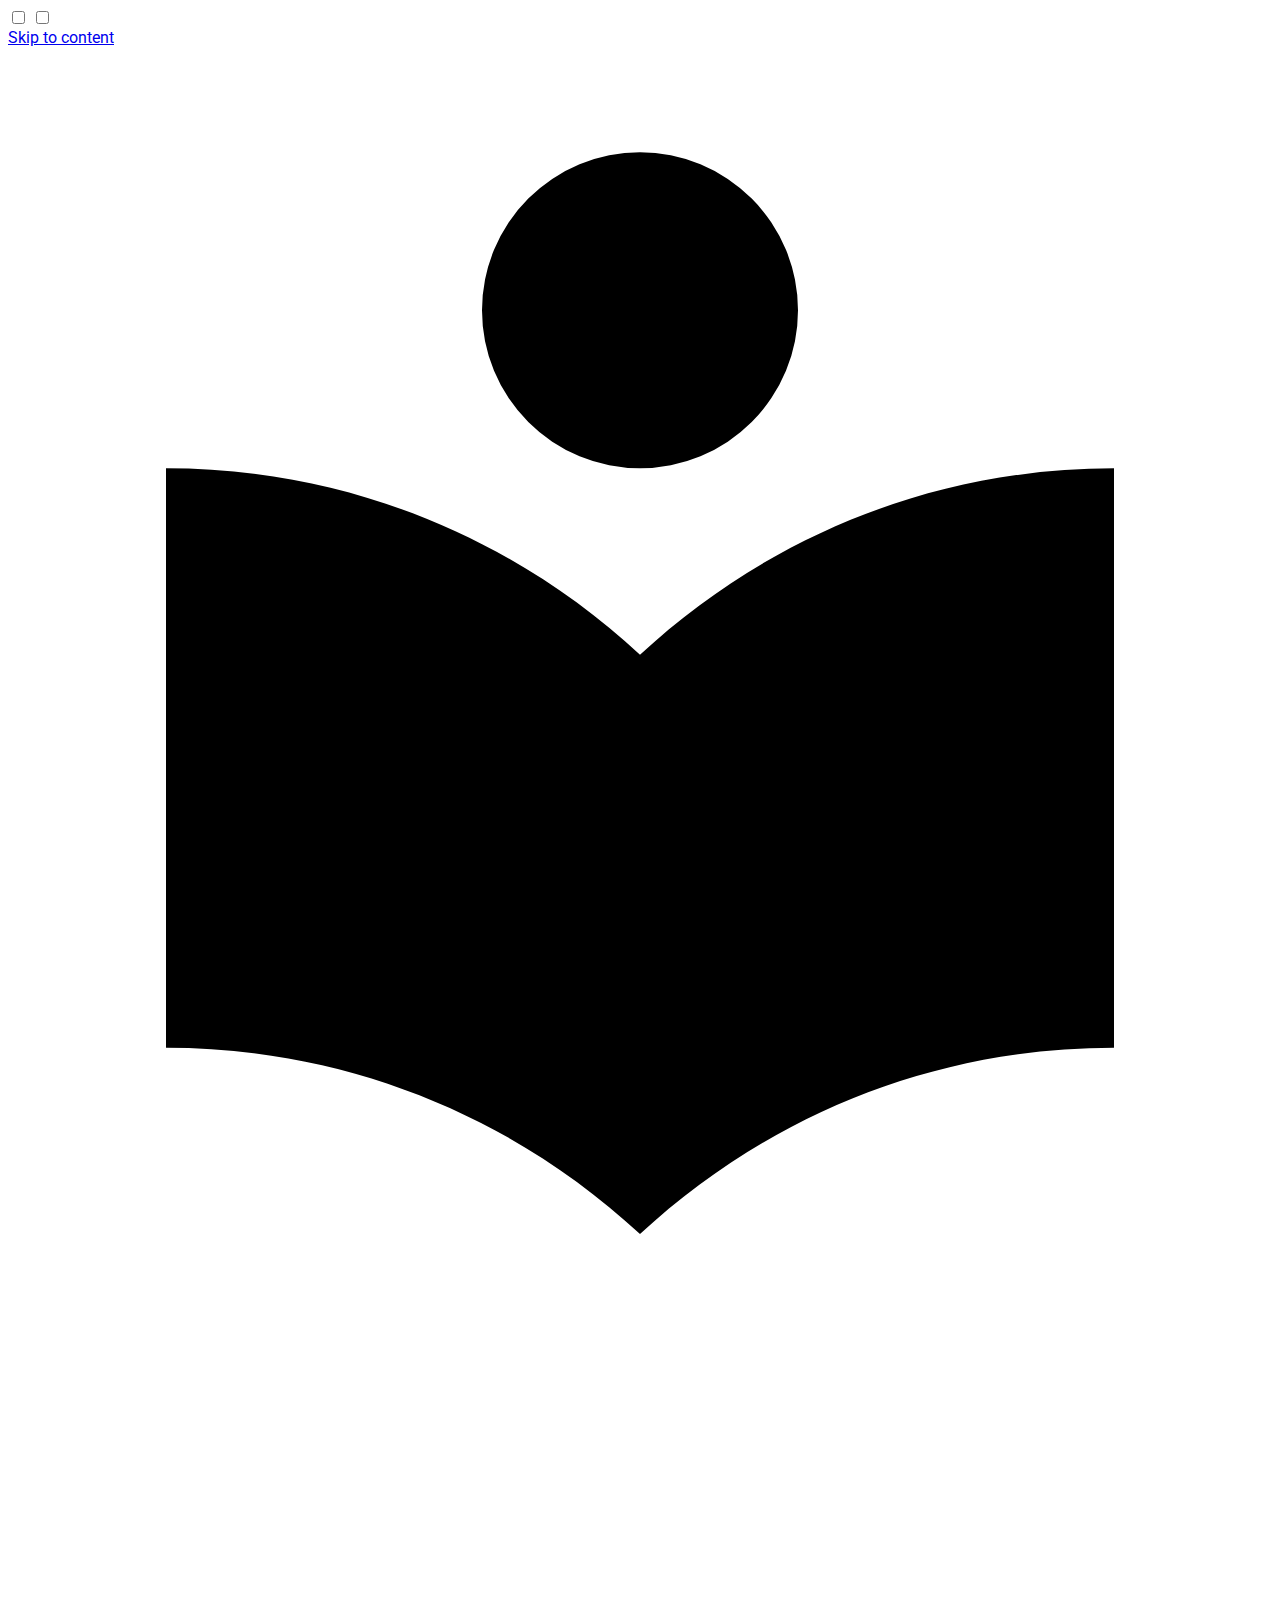
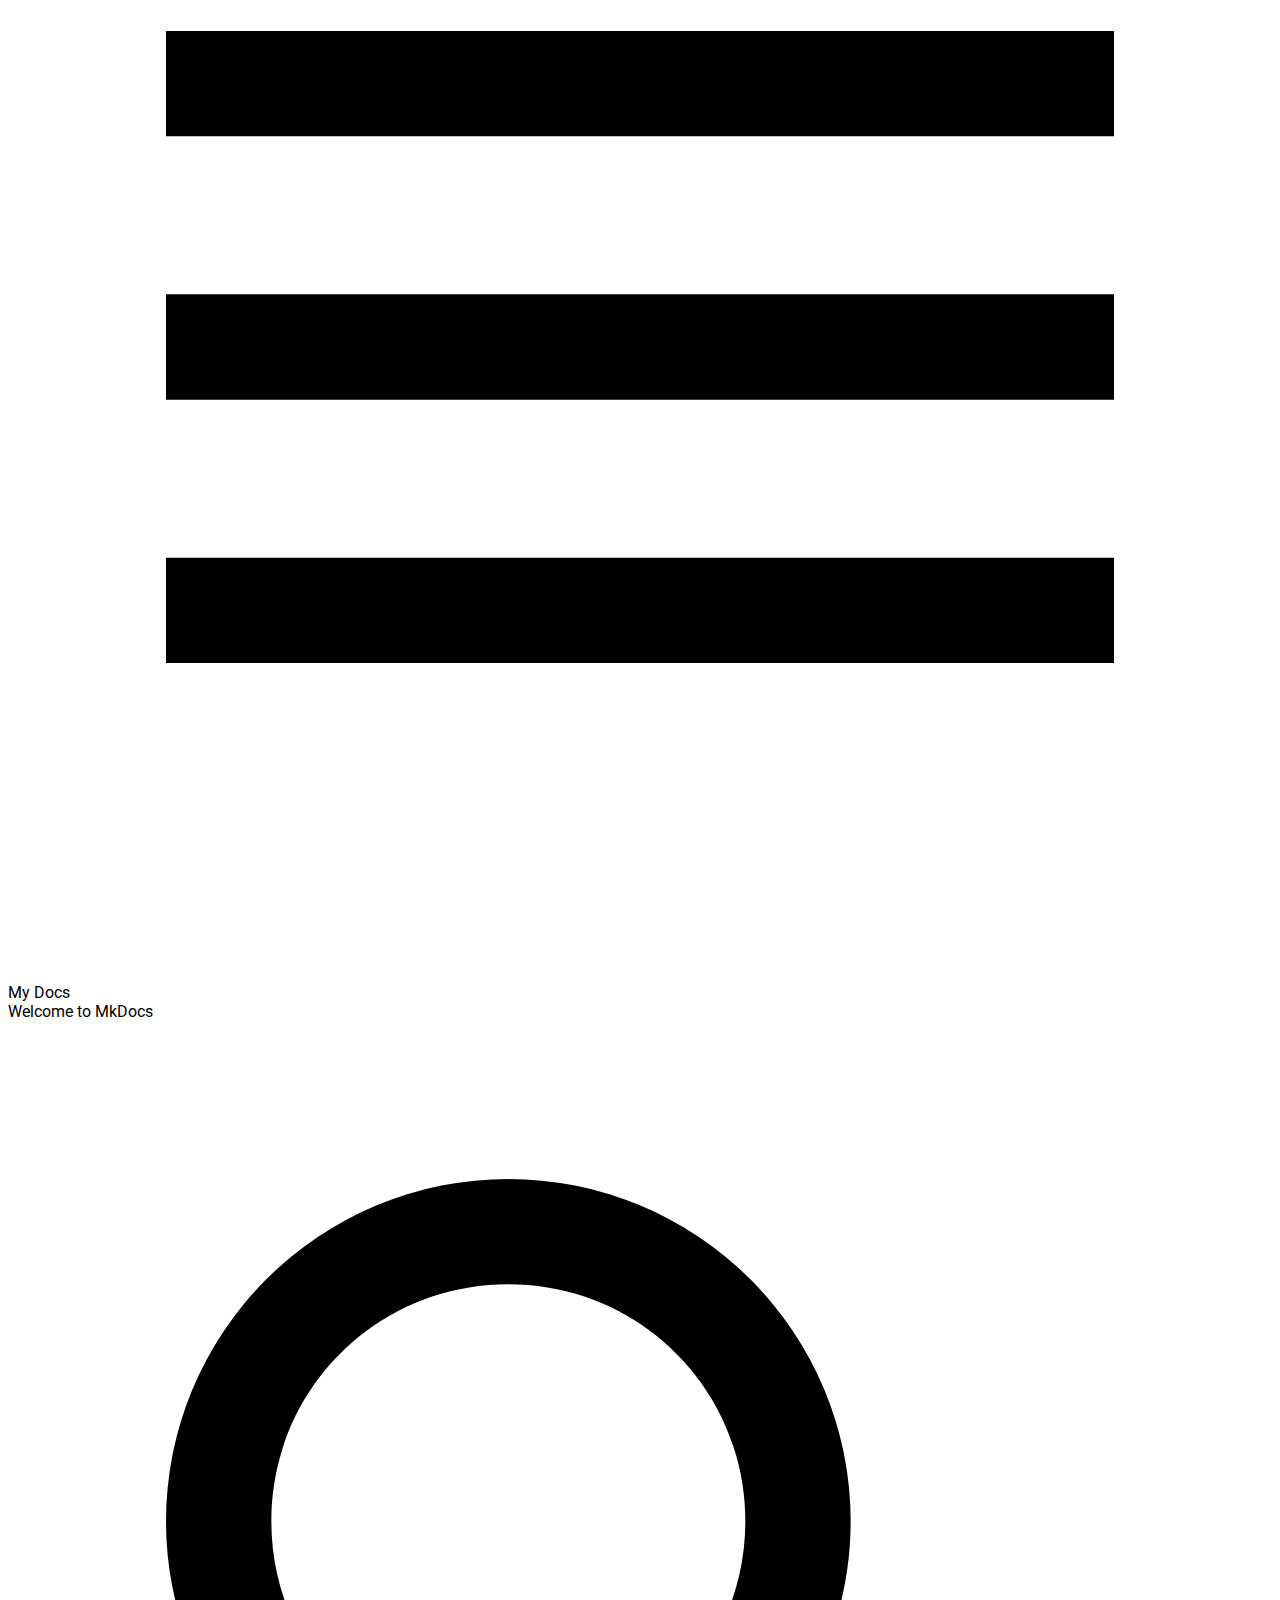
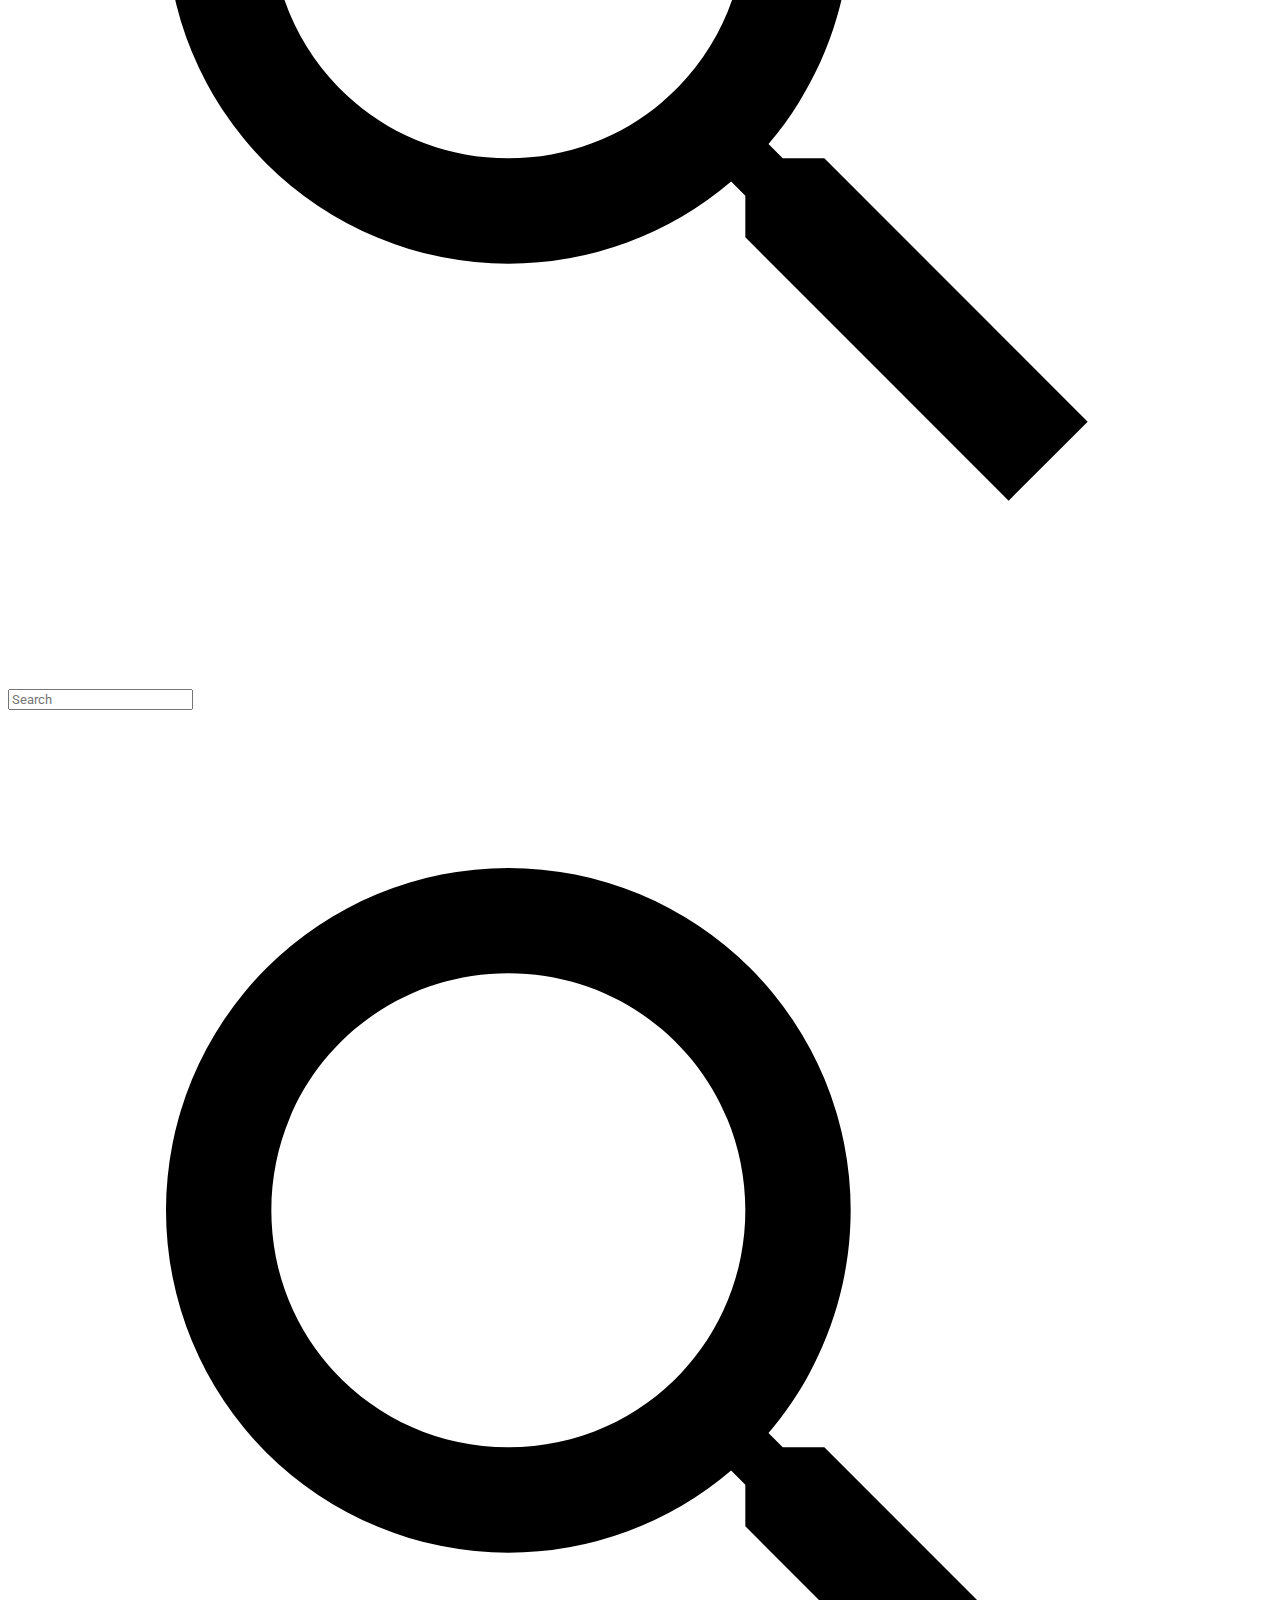
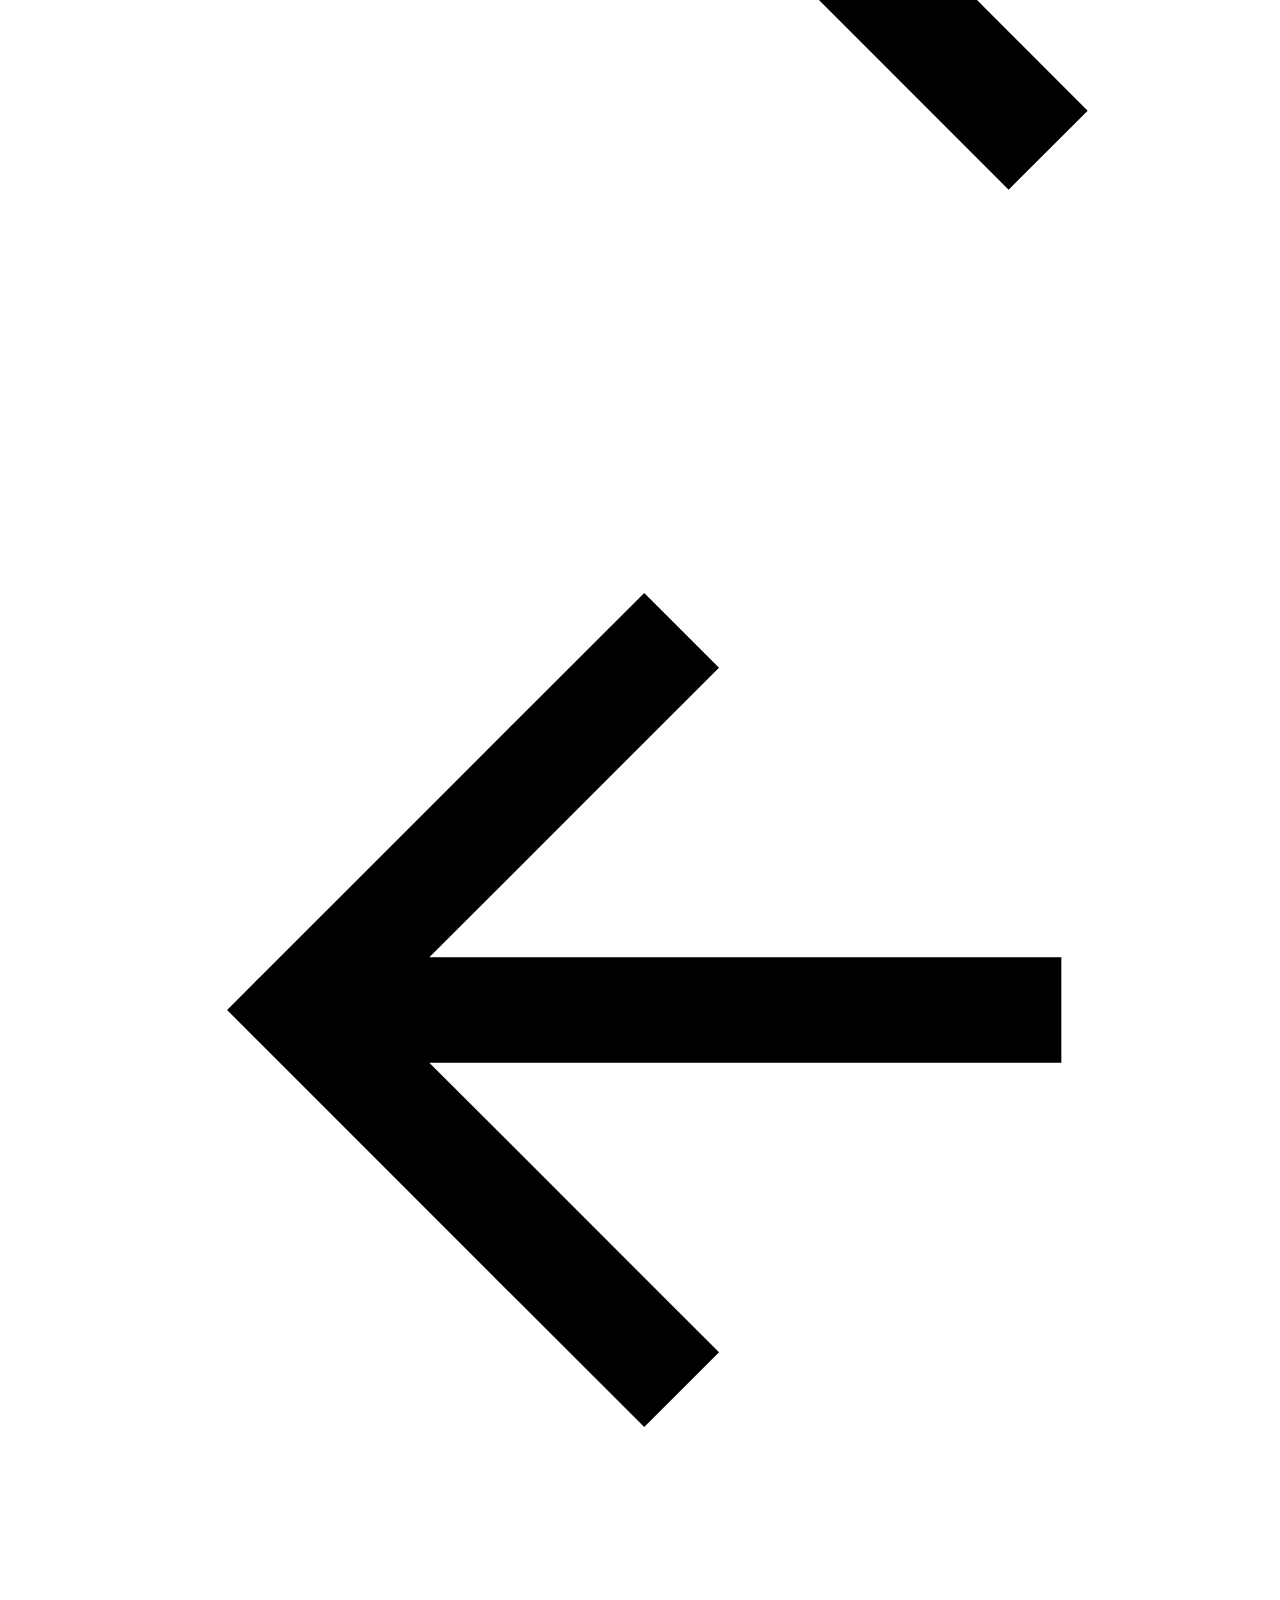
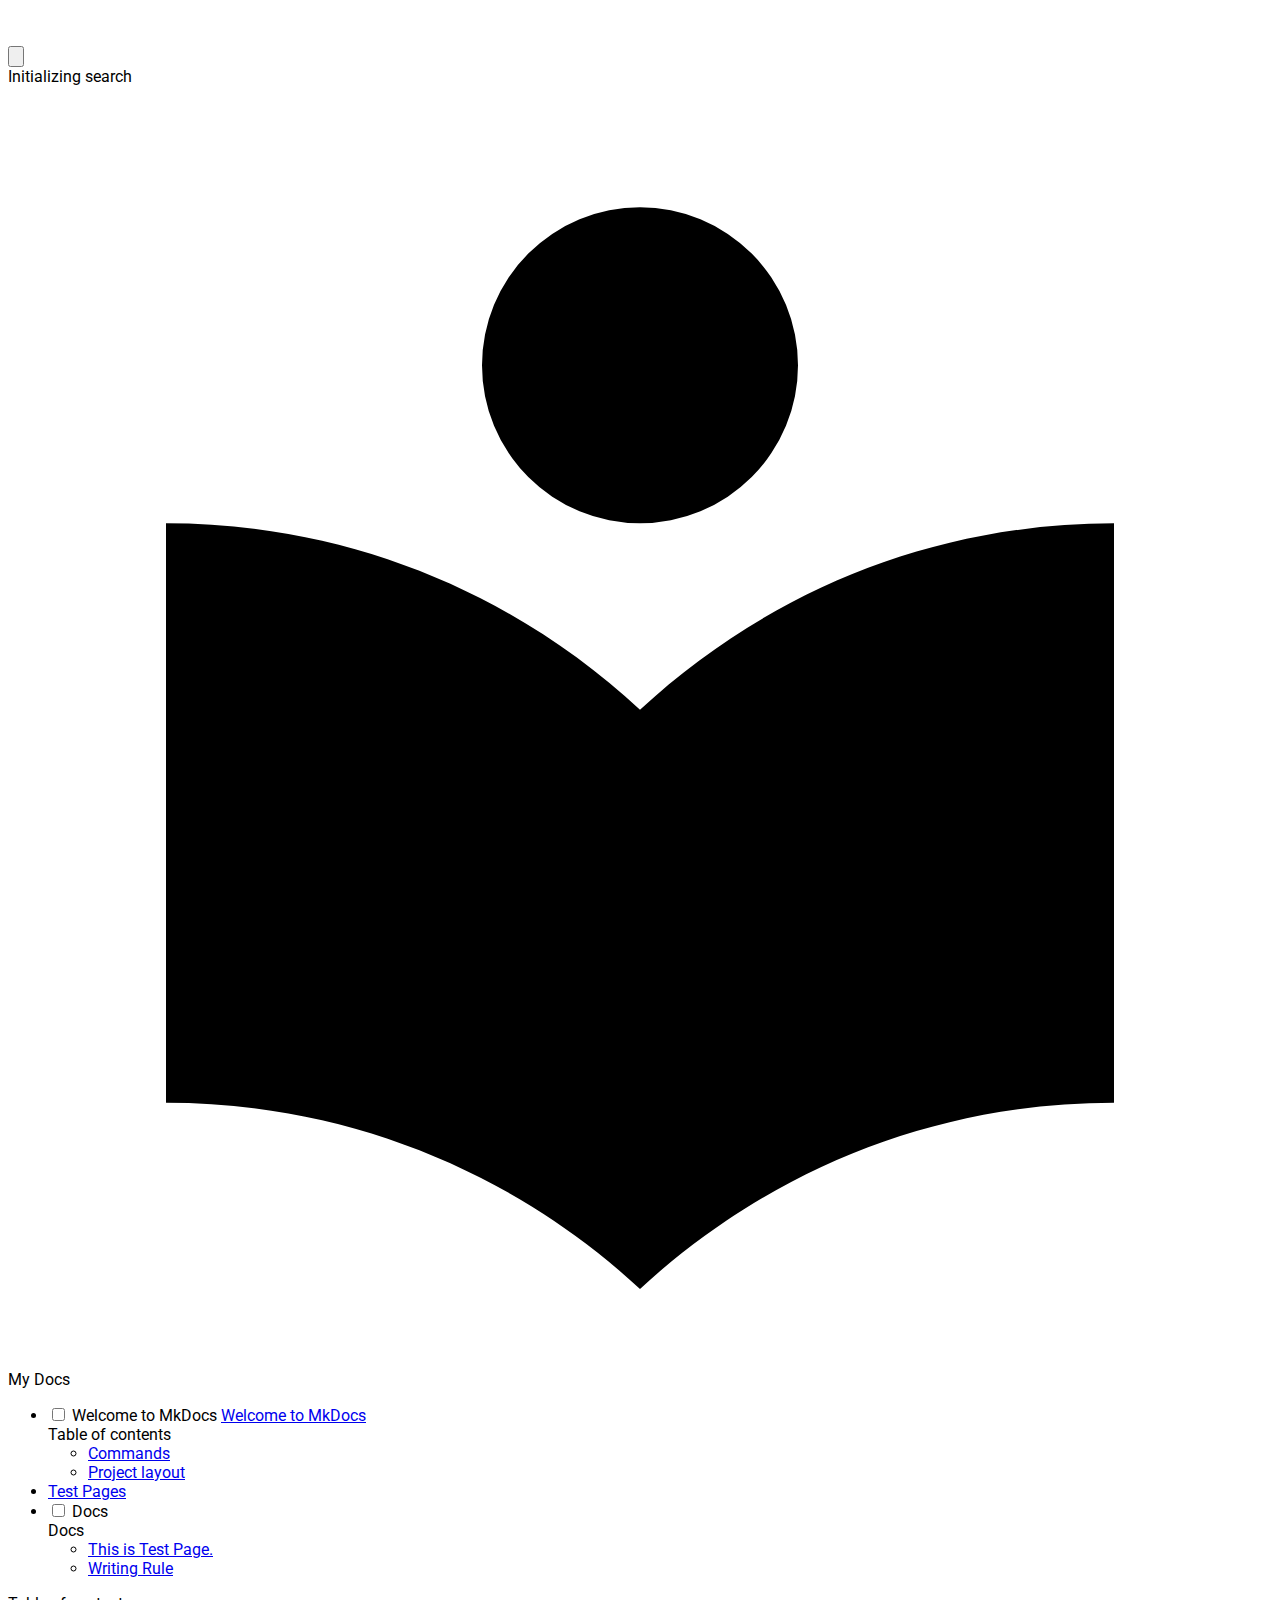
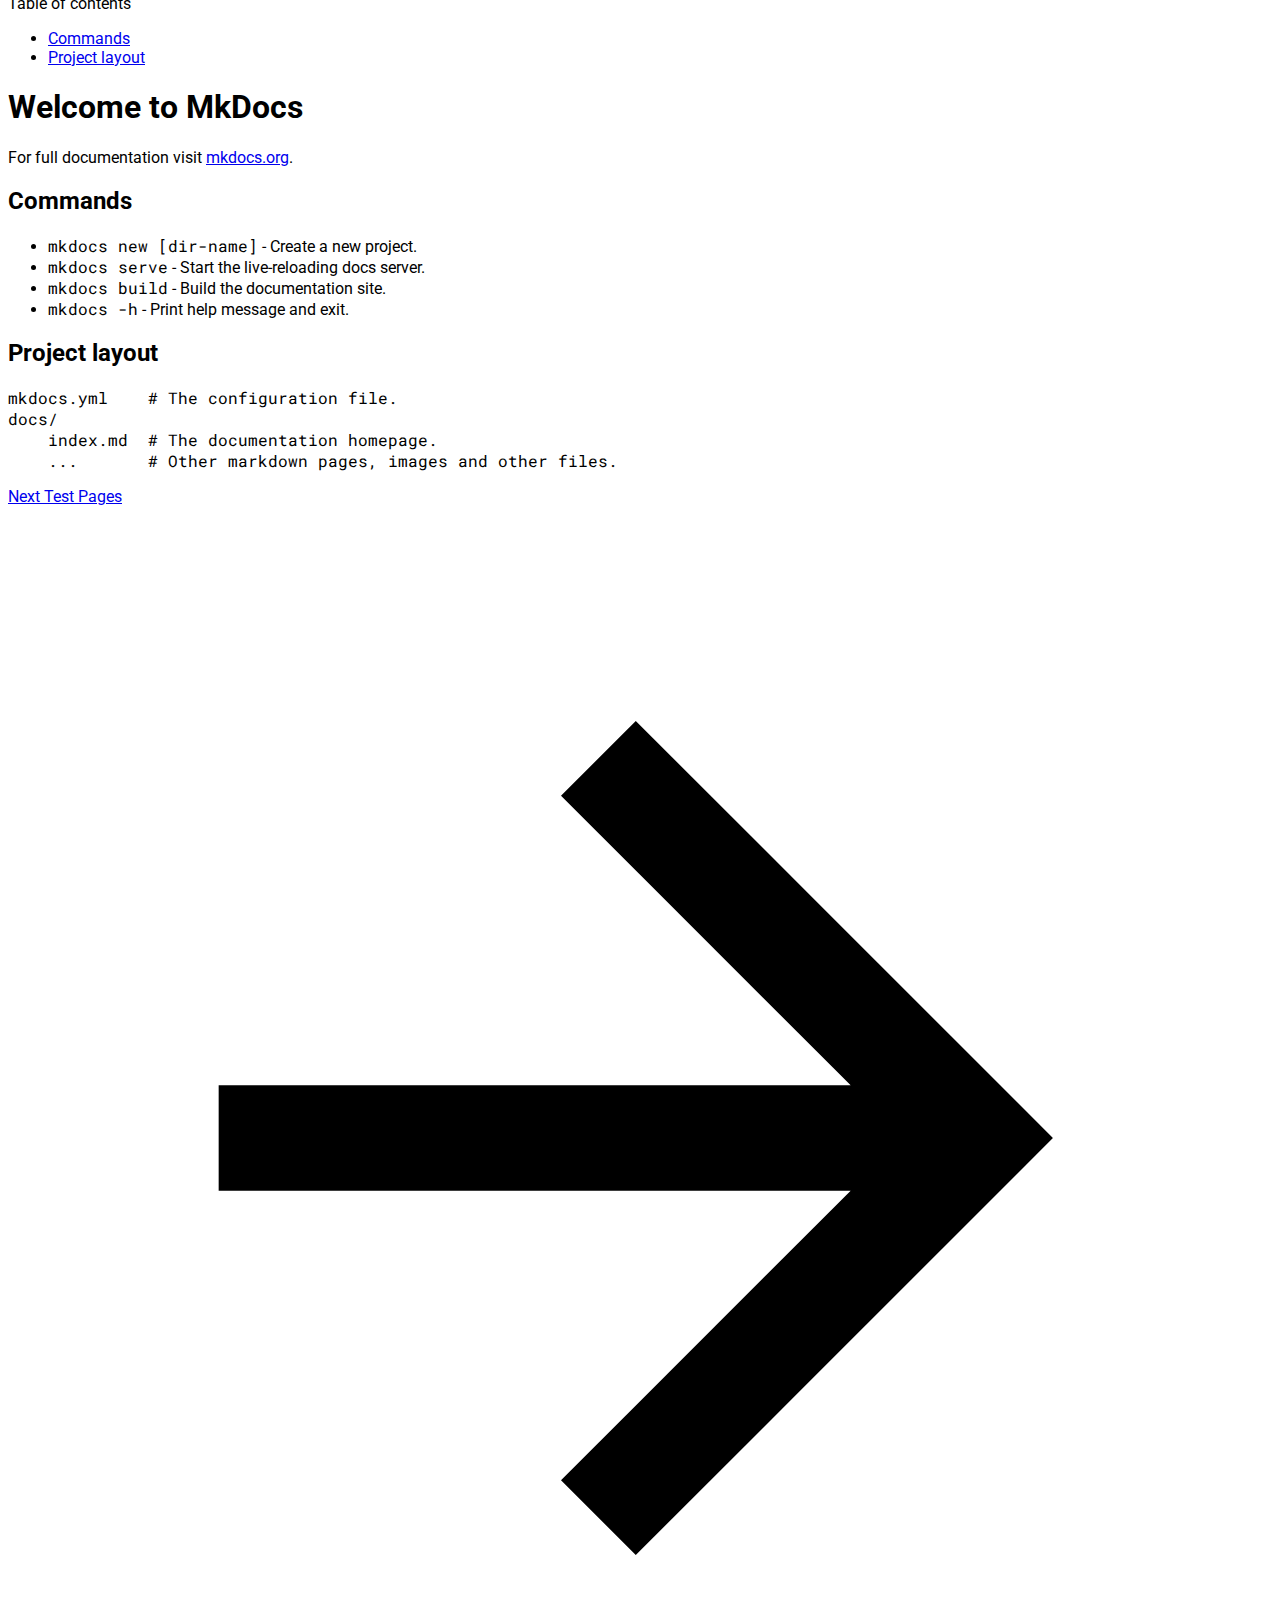
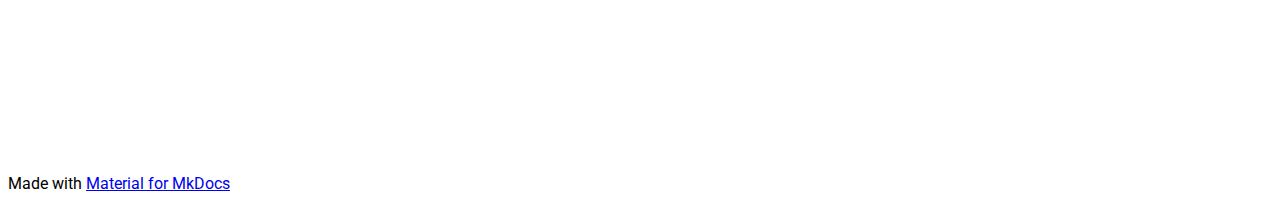
==== index.html @ 5a7788b1 "deploy: shira-tama/mkdocs@b9e1415f2572c4a6fd6c7b4bef2a97f790f888d9" ====
<!doctype html>
<html lang="en" class="no-js">
  <head>
    
      <meta charset="utf-8">
      <meta name="viewport" content="width=device-width,initial-scale=1">
      
      
      
      
      <link rel="shortcut icon" href="assets/images/favicon.png">
      <meta name="generator" content="mkdocs-1.1.2, mkdocs-material-6.2.6">
    
    
      
        <title>My Docs</title>
      
    
    
      <link rel="stylesheet" href="assets/stylesheets/main.cb6bc1d0.min.css">
      
        
        <link rel="stylesheet" href="assets/stylesheets/palette.39b8e14a.min.css">
        
      
    
    
    
      
        
        <link rel="preconnect" href="https://fonts.gstatic.com" crossorigin>
        <link rel="stylesheet" href="https://fonts.googleapis.com/css?family=Roboto:300,400,400i,700%7CRoboto+Mono&display=fallback">
        <style>body,input{font-family:"Roboto",-apple-system,BlinkMacSystemFont,Helvetica,Arial,sans-serif}code,kbd,pre{font-family:"Roboto Mono",SFMono-Regular,Consolas,Menlo,monospace}</style>
      
    
    
    
    
      
    
    
  </head>
  
  
    
    
    
    
    
    <body dir="ltr" data-md-color-scheme="" data-md-color-primary="none" data-md-color-accent="none">
      
  
    
    <input class="md-toggle" data-md-toggle="drawer" type="checkbox" id="__drawer" autocomplete="off">
    <input class="md-toggle" data-md-toggle="search" type="checkbox" id="__search" autocomplete="off">
    <label class="md-overlay" for="__drawer"></label>
    <div data-md-component="skip">
      
        
        <a href="#welcome-to-mkdocs" class="md-skip">
          Skip to content
        </a>
      
    </div>
    <div data-md-component="announce">
      
    </div>
    
      

<header class="md-header" data-md-component="header">
  <nav class="md-header-nav md-grid" aria-label="Header">
    <a href="." title="My Docs" class="md-header-nav__button md-logo" aria-label="My Docs">
      
  
  <svg xmlns="http://www.w3.org/2000/svg" viewBox="0 0 24 24"><path d="M12 8a3 3 0 003-3 3 3 0 00-3-3 3 3 0 00-3 3 3 3 0 003 3m0 3.54C9.64 9.35 6.5 8 3 8v11c3.5 0 6.64 1.35 9 3.54 2.36-2.19 5.5-3.54 9-3.54V8c-3.5 0-6.64 1.35-9 3.54z"/></svg>

    </a>
    <label class="md-header-nav__button md-icon" for="__drawer">
      <svg xmlns="http://www.w3.org/2000/svg" viewBox="0 0 24 24"><path d="M3 6h18v2H3V6m0 5h18v2H3v-2m0 5h18v2H3v-2z"/></svg>
    </label>
    <div class="md-header-nav__title" data-md-component="header-title">
      <div class="md-header-nav__ellipsis">
        <div class="md-header-nav__topic">
          <span class="md-ellipsis">
            My Docs
          </span>
        </div>
        <div class="md-header-nav__topic">
          <span class="md-ellipsis">
            
              Welcome to MkDocs
            
          </span>
        </div>
      </div>
    </div>
    
      <label class="md-header-nav__button md-icon" for="__search">
        <svg xmlns="http://www.w3.org/2000/svg" viewBox="0 0 24 24"><path d="M9.5 3A6.5 6.5 0 0116 9.5c0 1.61-.59 3.09-1.56 4.23l.27.27h.79l5 5-1.5 1.5-5-5v-.79l-.27-.27A6.516 6.516 0 019.5 16 6.5 6.5 0 013 9.5 6.5 6.5 0 019.5 3m0 2C7 5 5 7 5 9.5S7 14 9.5 14 14 12 14 9.5 12 5 9.5 5z"/></svg>
      </label>
      
<div class="md-search" data-md-component="search" role="dialog">
  <label class="md-search__overlay" for="__search"></label>
  <div class="md-search__inner" role="search">
    <form class="md-search__form" name="search">
      <input type="text" class="md-search__input" name="query" aria-label="Search" placeholder="Search" autocapitalize="off" autocorrect="off" autocomplete="off" spellcheck="false" data-md-component="search-query" data-md-state="active" required>
      <label class="md-search__icon md-icon" for="__search">
        <svg xmlns="http://www.w3.org/2000/svg" viewBox="0 0 24 24"><path d="M9.5 3A6.5 6.5 0 0116 9.5c0 1.61-.59 3.09-1.56 4.23l.27.27h.79l5 5-1.5 1.5-5-5v-.79l-.27-.27A6.516 6.516 0 019.5 16 6.5 6.5 0 013 9.5 6.5 6.5 0 019.5 3m0 2C7 5 5 7 5 9.5S7 14 9.5 14 14 12 14 9.5 12 5 9.5 5z"/></svg>
        <svg xmlns="http://www.w3.org/2000/svg" viewBox="0 0 24 24"><path d="M20 11v2H8l5.5 5.5-1.42 1.42L4.16 12l7.92-7.92L13.5 5.5 8 11h12z"/></svg>
      </label>
      <button type="reset" class="md-search__icon md-icon" aria-label="Clear" data-md-component="search-reset" tabindex="-1">
        <svg xmlns="http://www.w3.org/2000/svg" viewBox="0 0 24 24"><path d="M19 6.41L17.59 5 12 10.59 6.41 5 5 6.41 10.59 12 5 17.59 6.41 19 12 13.41 17.59 19 19 17.59 13.41 12 19 6.41z"/></svg>
      </button>
    </form>
    <div class="md-search__output">
      <div class="md-search__scrollwrap" data-md-scrollfix>
        <div class="md-search-result" data-md-component="search-result">
          <div class="md-search-result__meta">
            Initializing search
          </div>
          <ol class="md-search-result__list"></ol>
        </div>
      </div>
    </div>
  </div>
</div>
    
    
  </nav>
</header>
    
    <div class="md-container" data-md-component="container">
      
      
        
      
      <main class="md-main" data-md-component="main">
        <div class="md-main__inner md-grid">
          
            
              
              <div class="md-sidebar md-sidebar--primary" data-md-component="navigation" >
                <div class="md-sidebar__scrollwrap">
                  <div class="md-sidebar__inner">
                    




<nav class="md-nav md-nav--primary" aria-label="Navigation" data-md-level="0">
  <label class="md-nav__title" for="__drawer">
    <a href="." title="My Docs" class="md-nav__button md-logo" aria-label="My Docs">
      
  
  <svg xmlns="http://www.w3.org/2000/svg" viewBox="0 0 24 24"><path d="M12 8a3 3 0 003-3 3 3 0 00-3-3 3 3 0 00-3 3 3 3 0 003 3m0 3.54C9.64 9.35 6.5 8 3 8v11c3.5 0 6.64 1.35 9 3.54 2.36-2.19 5.5-3.54 9-3.54V8c-3.5 0-6.64 1.35-9 3.54z"/></svg>

    </a>
    My Docs
  </label>
  
  <ul class="md-nav__list" data-md-scrollfix>
    
      
      
      

  
  
    
  
  
    <li class="md-nav__item md-nav__item--active">
      
      <input class="md-nav__toggle md-toggle" data-md-toggle="toc" type="checkbox" id="__toc">
      
        
      
      
        <label class="md-nav__link md-nav__link--active" for="__toc">
          Welcome to MkDocs
          <span class="md-nav__icon md-icon"></span>
        </label>
      
      <a href="." class="md-nav__link md-nav__link--active">
        Welcome to MkDocs
      </a>
      
        
<nav class="md-nav md-nav--secondary" aria-label="Table of contents">
  
  
    
  
  
    <label class="md-nav__title" for="__toc">
      <span class="md-nav__icon md-icon"></span>
      Table of contents
    </label>
    <ul class="md-nav__list" data-md-scrollfix>
      
        <li class="md-nav__item">
  <a href="#commands" class="md-nav__link">
    Commands
  </a>
  
</li>
      
        <li class="md-nav__item">
  <a href="#project-layout" class="md-nav__link">
    Project layout
  </a>
  
</li>
      
    </ul>
  
</nav>
      
    </li>
  

    
      
      
      

  
  
  
    <li class="md-nav__item">
      <a href="test/" class="md-nav__link">
        Test Pages
      </a>
    </li>
  

    
      
      
      

  
  
  
    
    <li class="md-nav__item md-nav__item--nested">
      
      
        <input class="md-nav__toggle md-toggle" data-md-toggle="nav-3" type="checkbox" id="nav-3" >
      
      <label class="md-nav__link" for="nav-3">
        Docs
        <span class="md-nav__icon md-icon"></span>
      </label>
      <nav class="md-nav" aria-label="Docs" data-md-level="1">
        <label class="md-nav__title" for="nav-3">
          <span class="md-nav__icon md-icon"></span>
          Docs
        </label>
        <ul class="md-nav__list" data-md-scrollfix>
          
          
            
  
  
  
    <li class="md-nav__item">
      <a href="docs/test/" class="md-nav__link">
        This is Test Page.
      </a>
    </li>
  

          
            
  
  
  
    <li class="md-nav__item">
      <a href="docs/writing_rule/" class="md-nav__link">
        Writing Rule
      </a>
    </li>
  

          
        </ul>
      </nav>
    </li>
  

    
  </ul>
</nav>
                  </div>
                </div>
              </div>
            
            
              
              <div class="md-sidebar md-sidebar--secondary" data-md-component="toc" >
                <div class="md-sidebar__scrollwrap">
                  <div class="md-sidebar__inner">
                    
<nav class="md-nav md-nav--secondary" aria-label="Table of contents">
  
  
    
  
  
    <label class="md-nav__title" for="__toc">
      <span class="md-nav__icon md-icon"></span>
      Table of contents
    </label>
    <ul class="md-nav__list" data-md-scrollfix>
      
        <li class="md-nav__item">
  <a href="#commands" class="md-nav__link">
    Commands
  </a>
  
</li>
      
        <li class="md-nav__item">
  <a href="#project-layout" class="md-nav__link">
    Project layout
  </a>
  
</li>
      
    </ul>
  
</nav>
                  </div>
                </div>
              </div>
            
          
          <div class="md-content">
            <article class="md-content__inner md-typeset">
              
                
                
                <h1 id="welcome-to-mkdocs">Welcome to MkDocs</h1>
<p>For full documentation visit <a href="https://www.mkdocs.org">mkdocs.org</a>.</p>
<h2 id="commands">Commands</h2>
<ul>
<li><code>mkdocs new [dir-name]</code> - Create a new project.</li>
<li><code>mkdocs serve</code> - Start the live-reloading docs server.</li>
<li><code>mkdocs build</code> - Build the documentation site.</li>
<li><code>mkdocs -h</code> - Print help message and exit.</li>
</ul>
<h2 id="project-layout">Project layout</h2>
<div class="codehilite"><pre><span></span><code><span class="err">mkdocs.yml    # The configuration file.</span>
<span class="err">docs/</span>
<span class="err">    index.md  # The documentation homepage.</span>
<span class="err">    ...       # Other markdown pages, images and other files.</span>
</code></pre></div>
                
              
              
                


              
            </article>
          </div>
        </div>
      </main>
      
        
<footer class="md-footer">
  
    <div class="md-footer-nav">
      <nav class="md-footer-nav__inner md-grid" aria-label="Footer">
        
        
          <a href="test/" class="md-footer-nav__link md-footer-nav__link--next" rel="next">
            <div class="md-footer-nav__title">
              <div class="md-ellipsis">
                <span class="md-footer-nav__direction">
                  Next
                </span>
                Test Pages
              </div>
            </div>
            <div class="md-footer-nav__button md-icon">
              <svg xmlns="http://www.w3.org/2000/svg" viewBox="0 0 24 24"><path d="M4 11v2h12l-5.5 5.5 1.42 1.42L19.84 12l-7.92-7.92L10.5 5.5 16 11H4z"/></svg>
            </div>
          </a>
        
      </nav>
    </div>
  
  <div class="md-footer-meta md-typeset">
    <div class="md-footer-meta__inner md-grid">
      <div class="md-footer-copyright">
        
        Made with
        <a href="https://squidfunk.github.io/mkdocs-material/" target="_blank" rel="noopener">
          Material for MkDocs
        </a>
      </div>
      
    </div>
  </div>
</footer>
      
    </div>
    
      <script src="assets/javascripts/vendor.53cc9318.min.js"></script>
      <script src="assets/javascripts/bundle.e9c9f54f.min.js"></script><script id="__lang" type="application/json">{"clipboard.copy": "Copy to clipboard", "clipboard.copied": "Copied to clipboard", "search.config.lang": "en", "search.config.pipeline": "trimmer, stopWordFilter", "search.config.separator": "[\\s\\-]+", "search.placeholder": "Search", "search.result.placeholder": "Type to start searching", "search.result.none": "No matching documents", "search.result.one": "1 matching document", "search.result.other": "# matching documents", "search.result.more.one": "1 more on this page", "search.result.more.other": "# more on this page", "search.result.term.missing": "Missing"}</script>
      
      <script>
        app = initialize({
          base: ".",
          features: [],
          search: Object.assign({
            worker: "assets/javascripts/worker/search.9c0e82ba.min.js"
          }, typeof search !== "undefined" && search)
        })
      </script>
      
    
  </body>
</html>
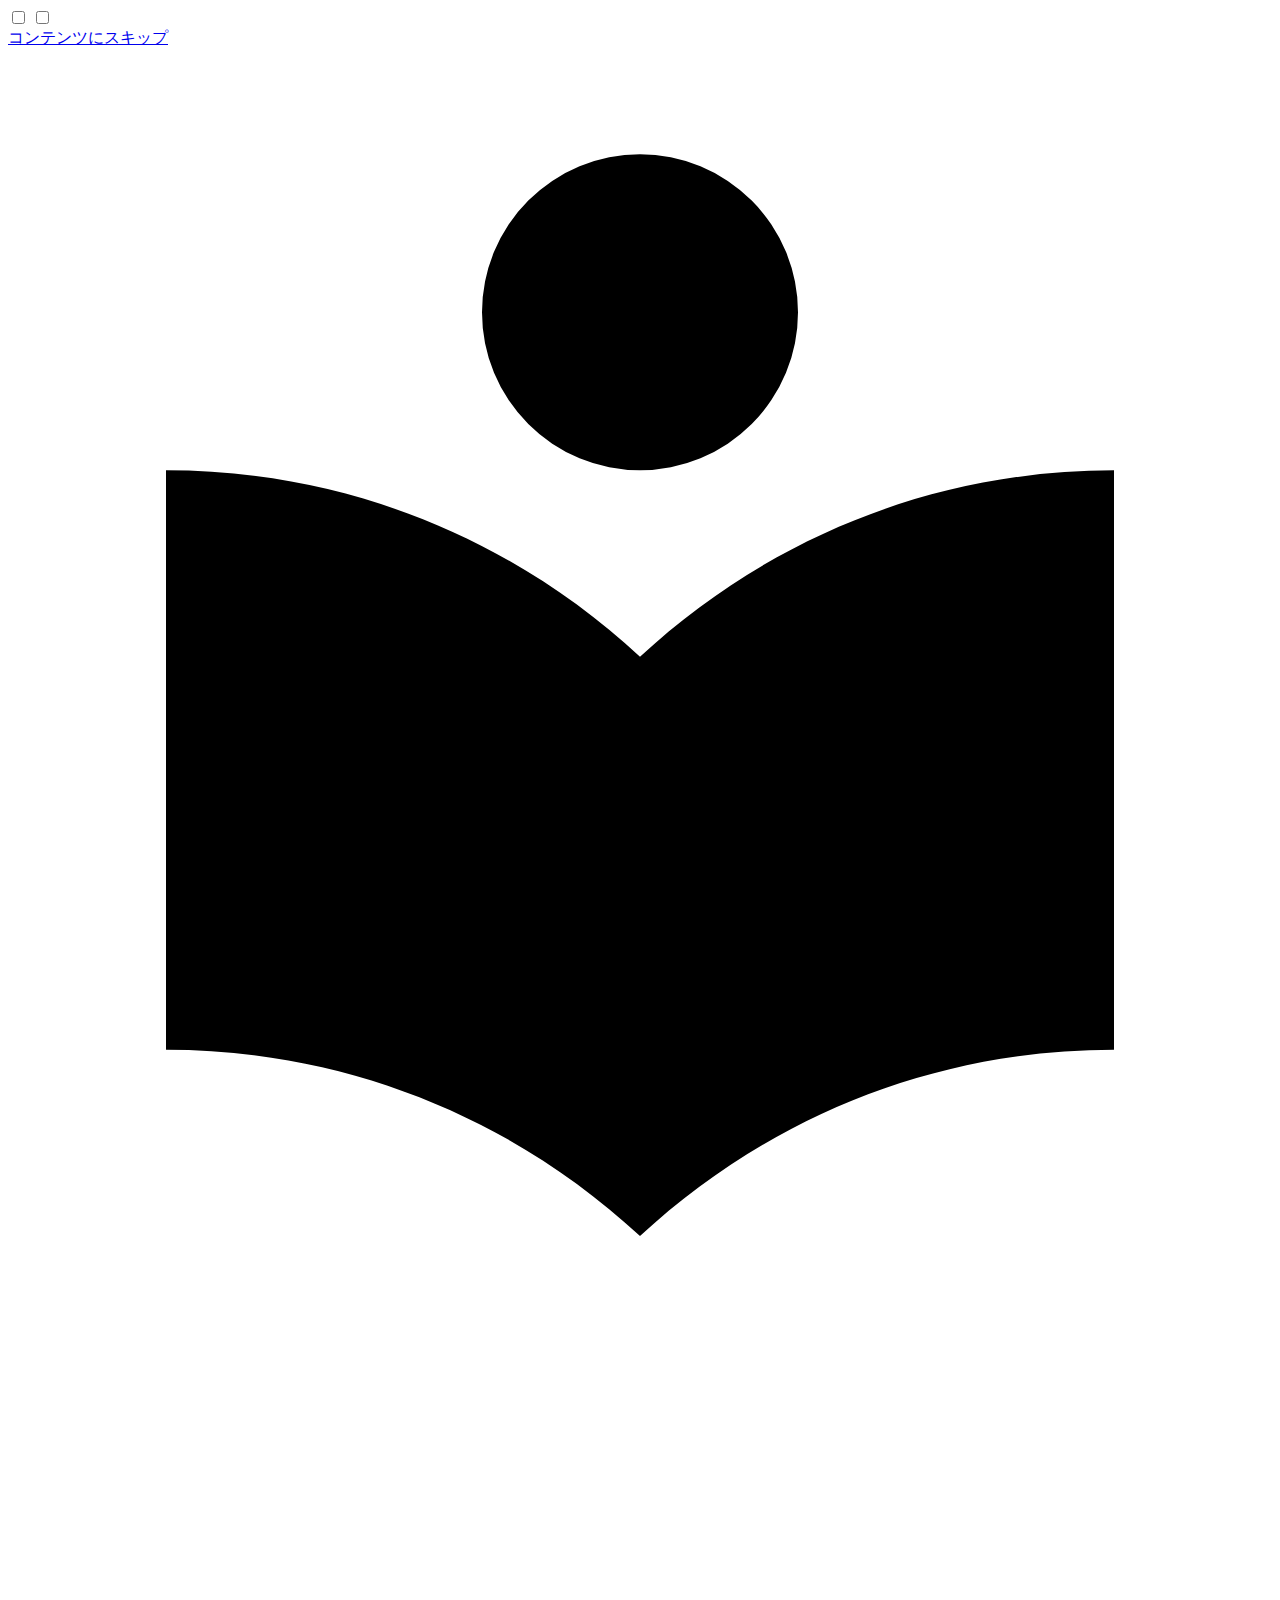
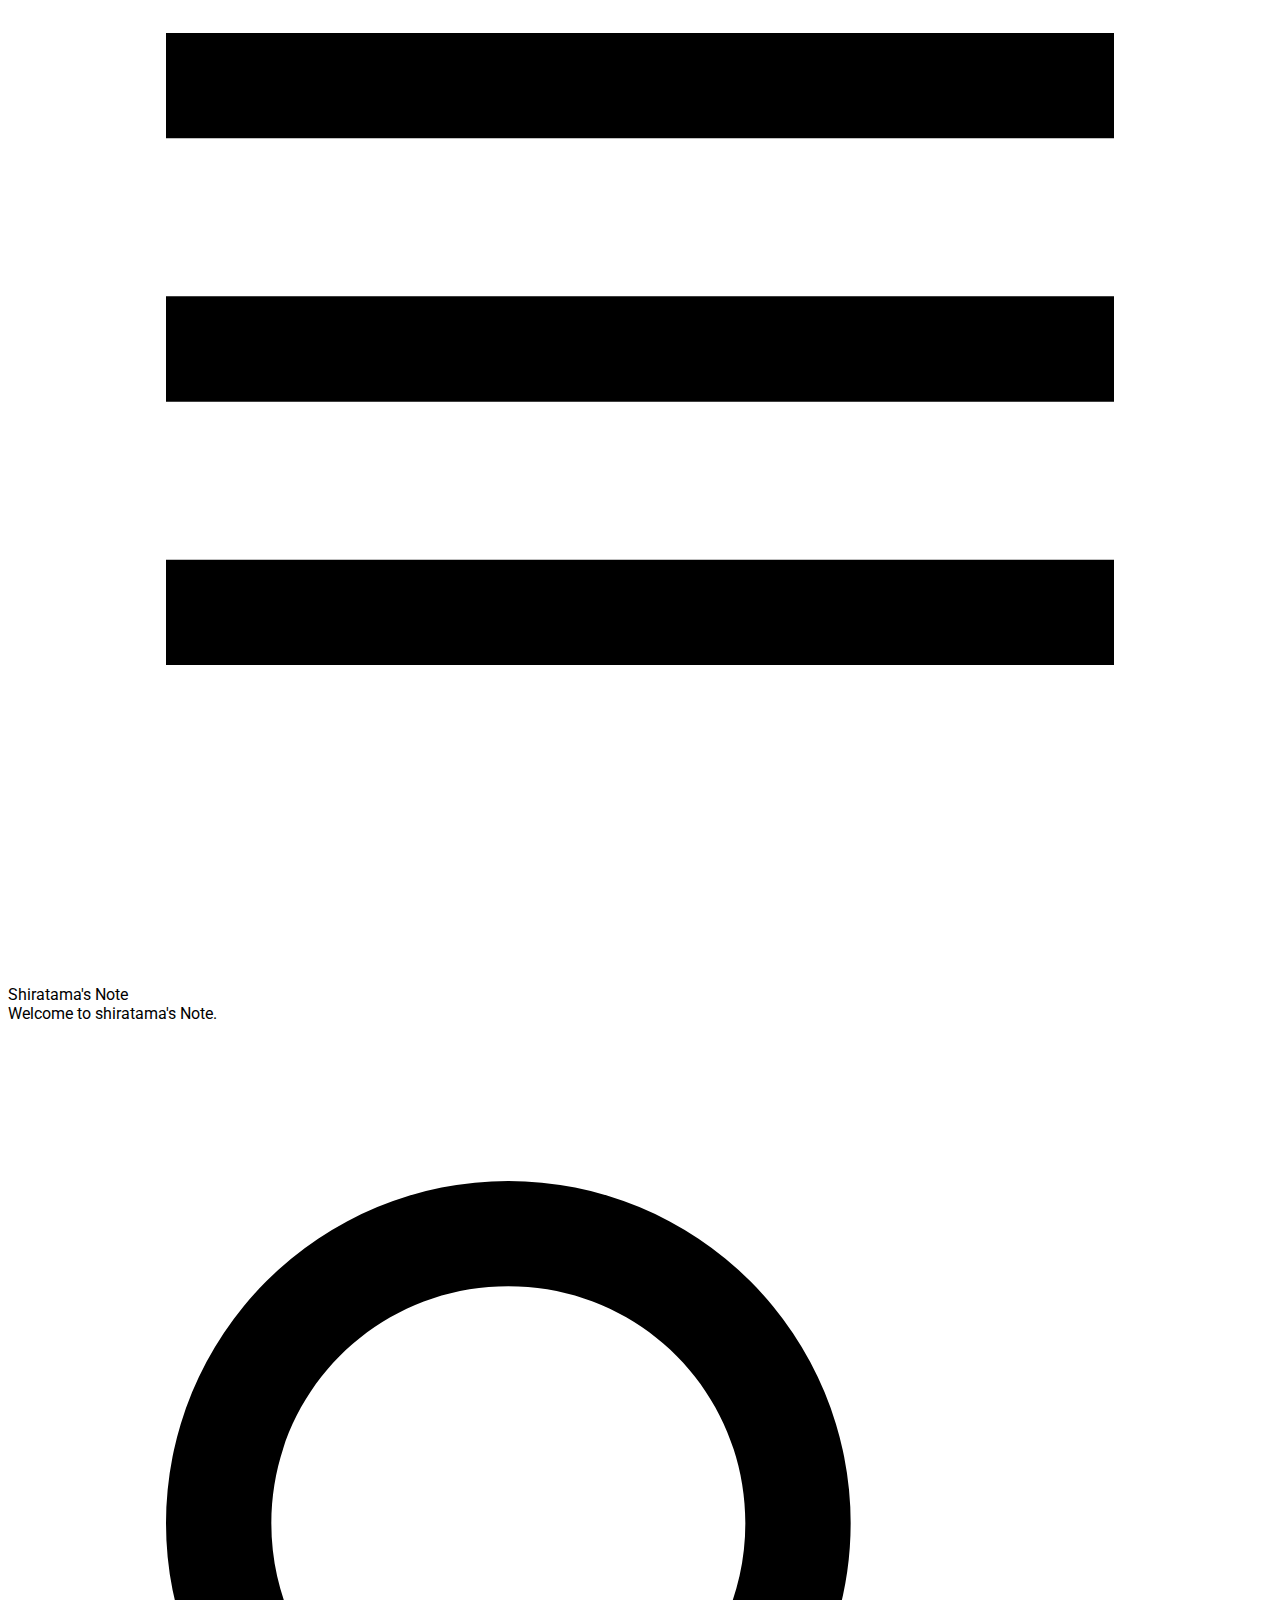
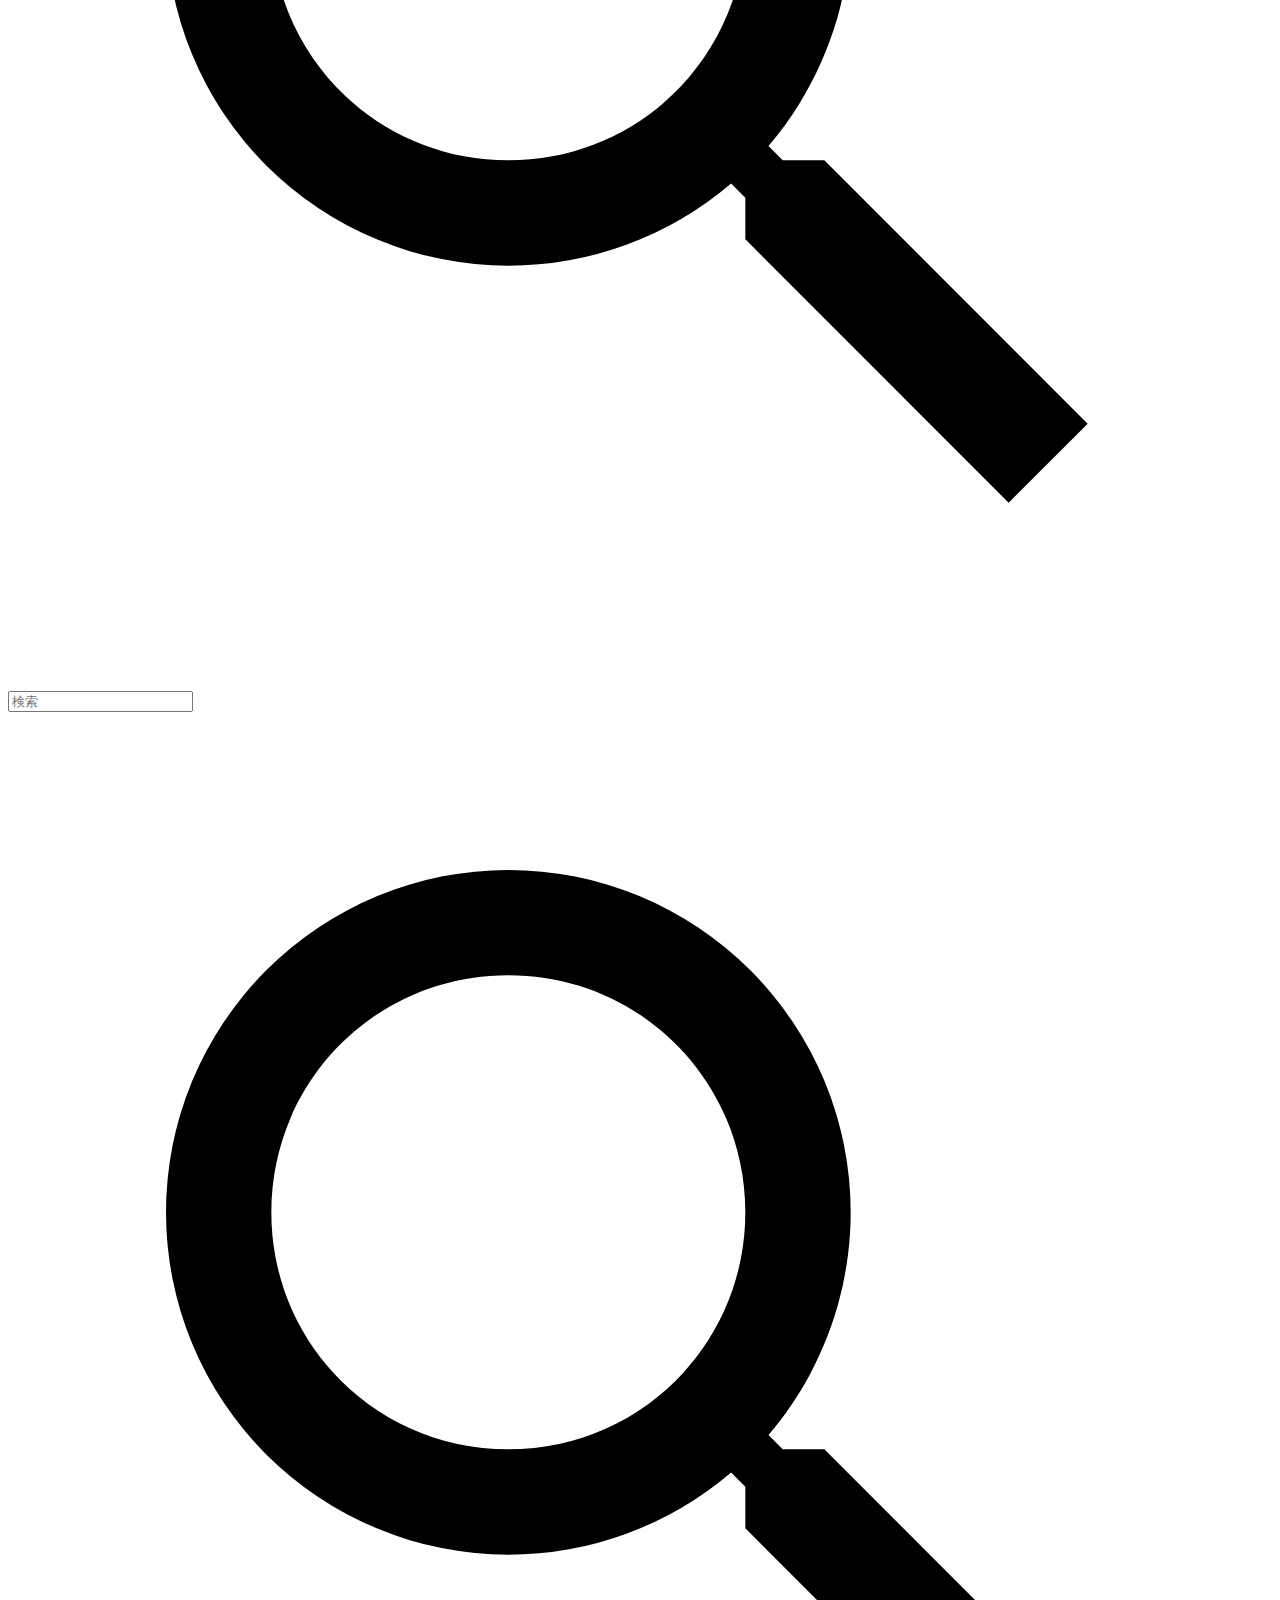
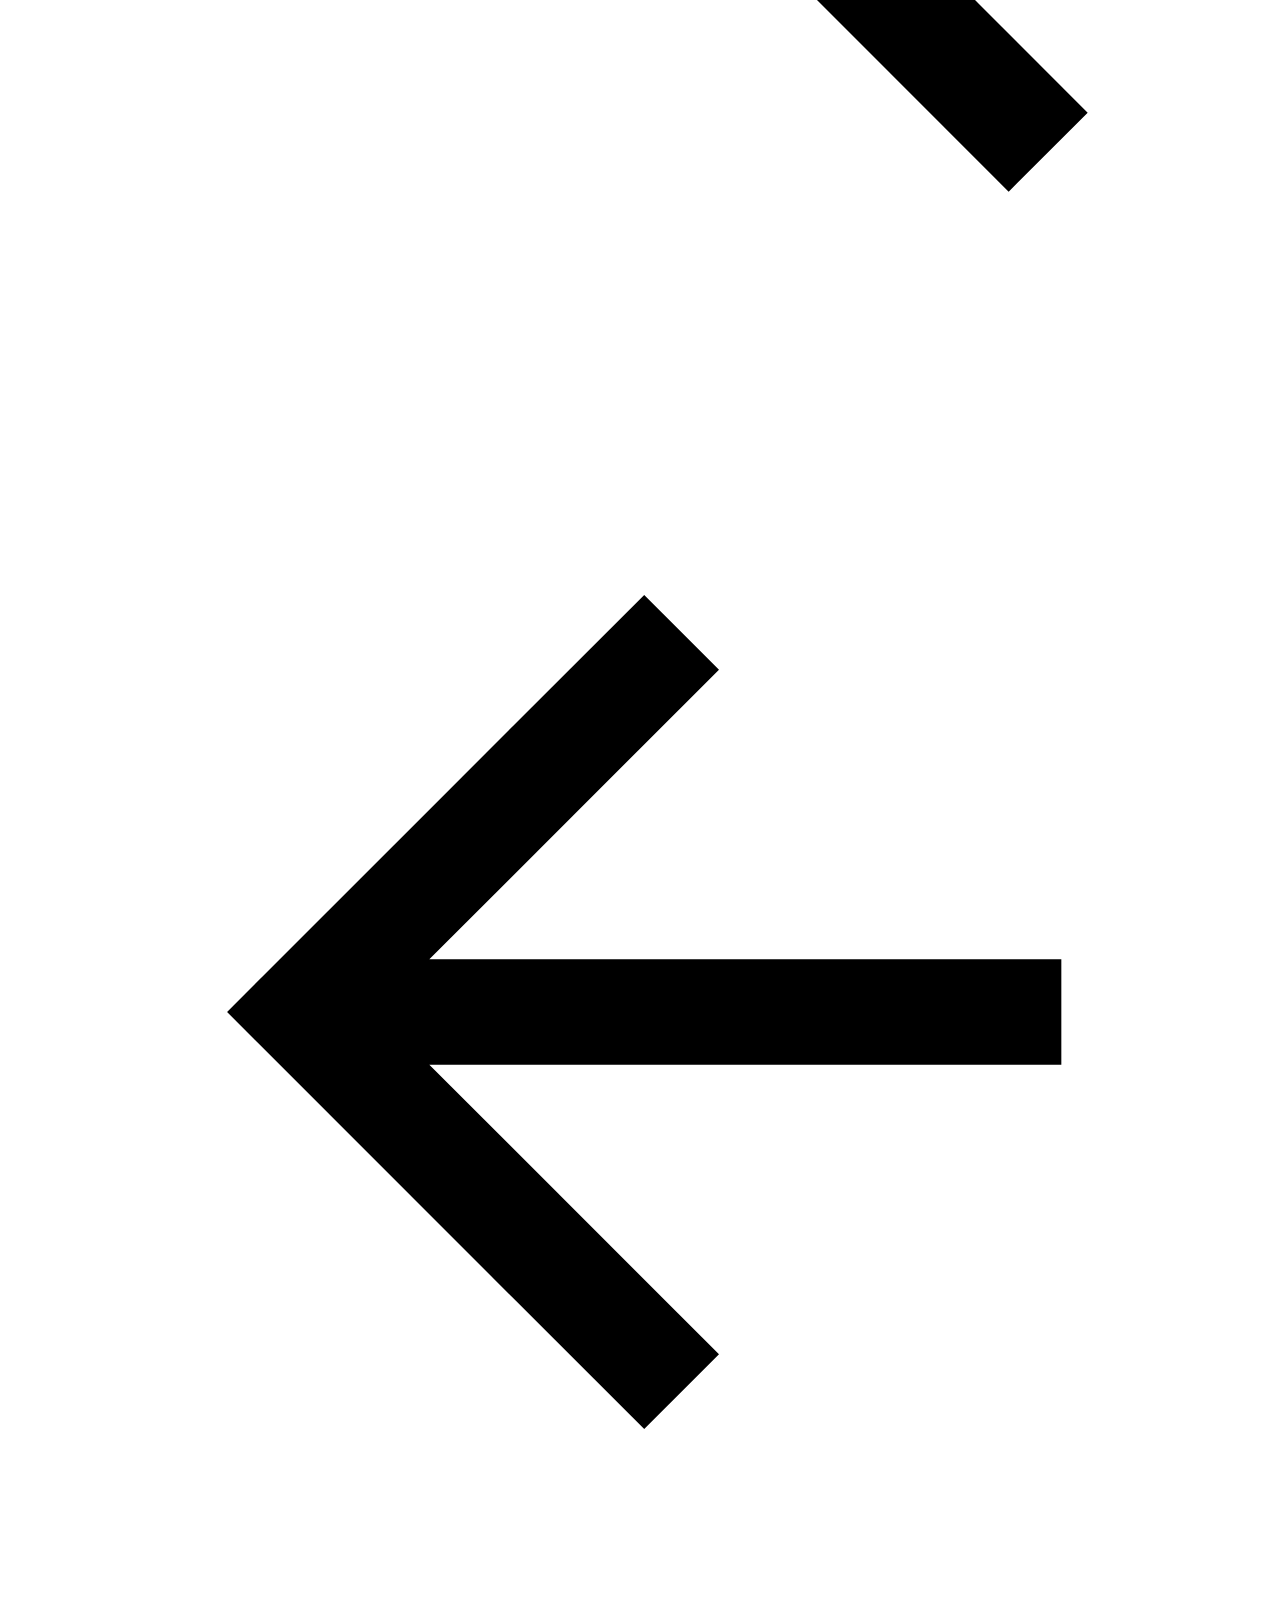
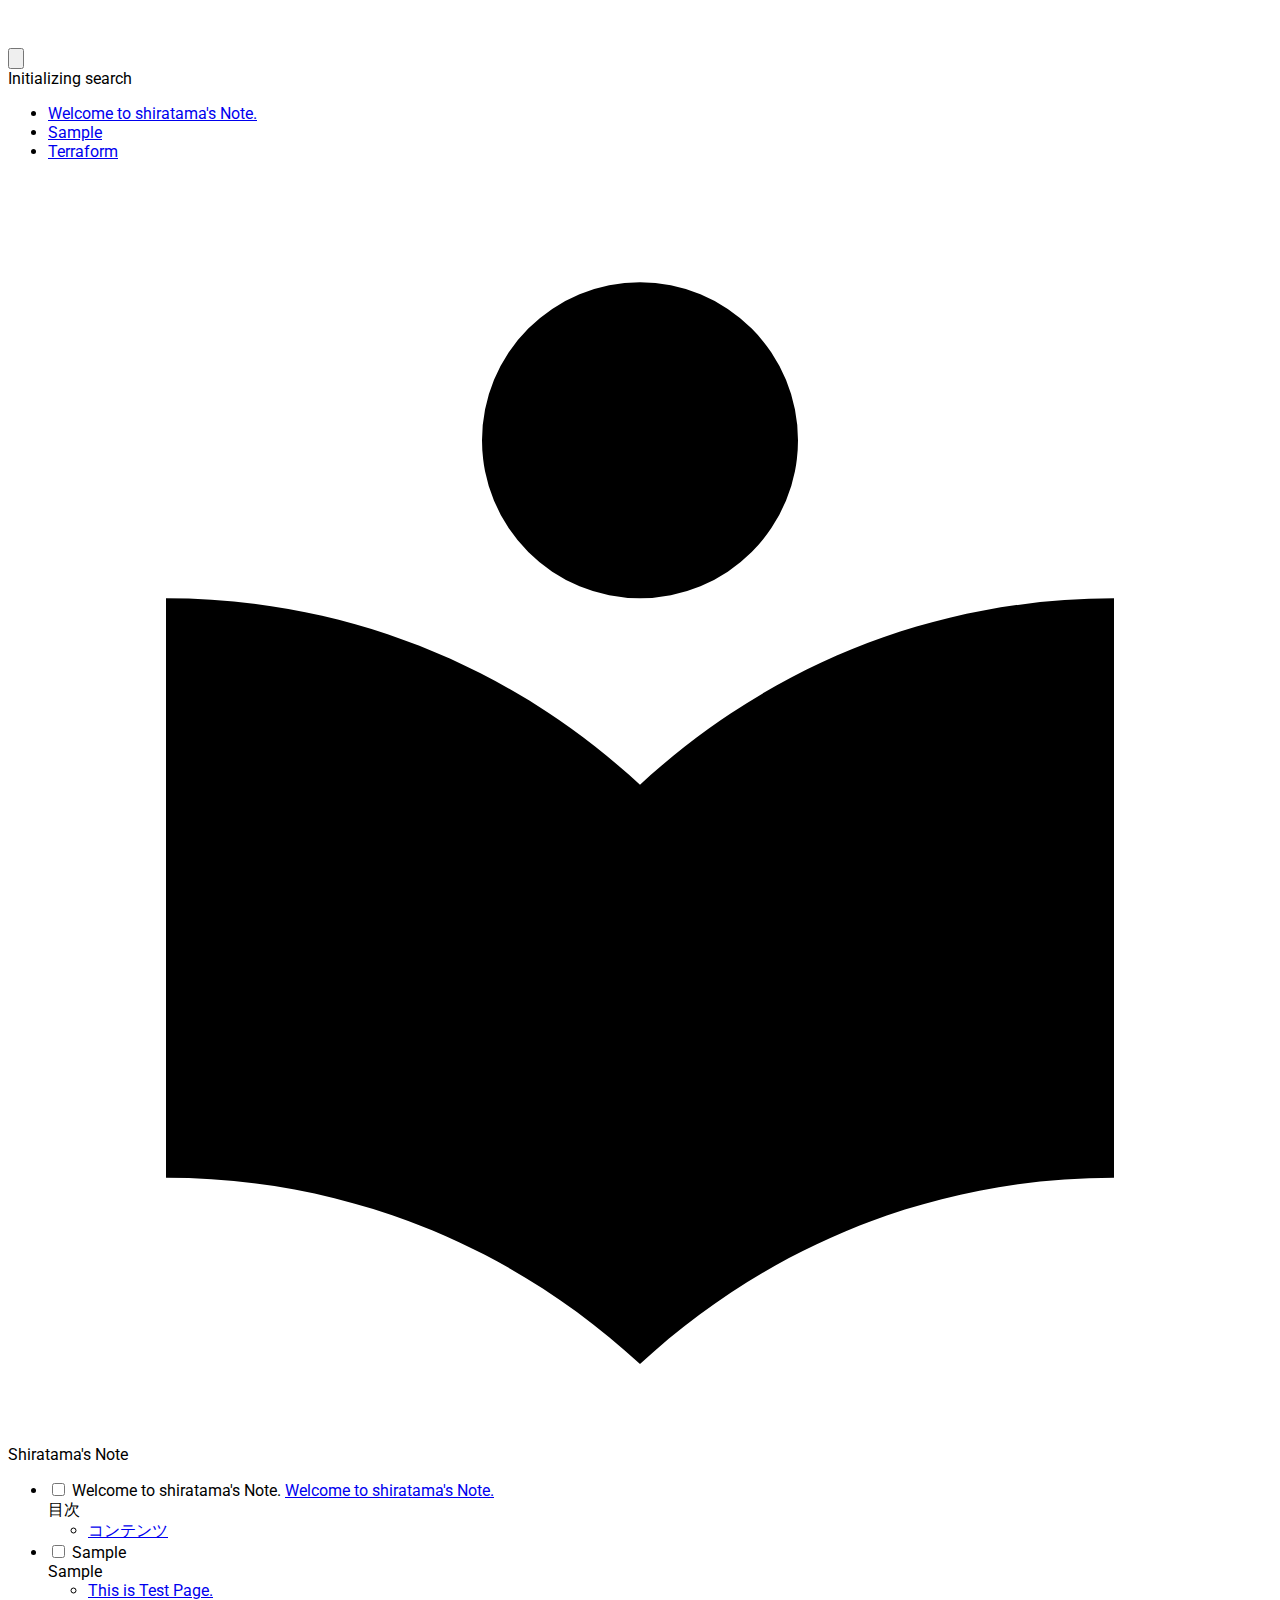
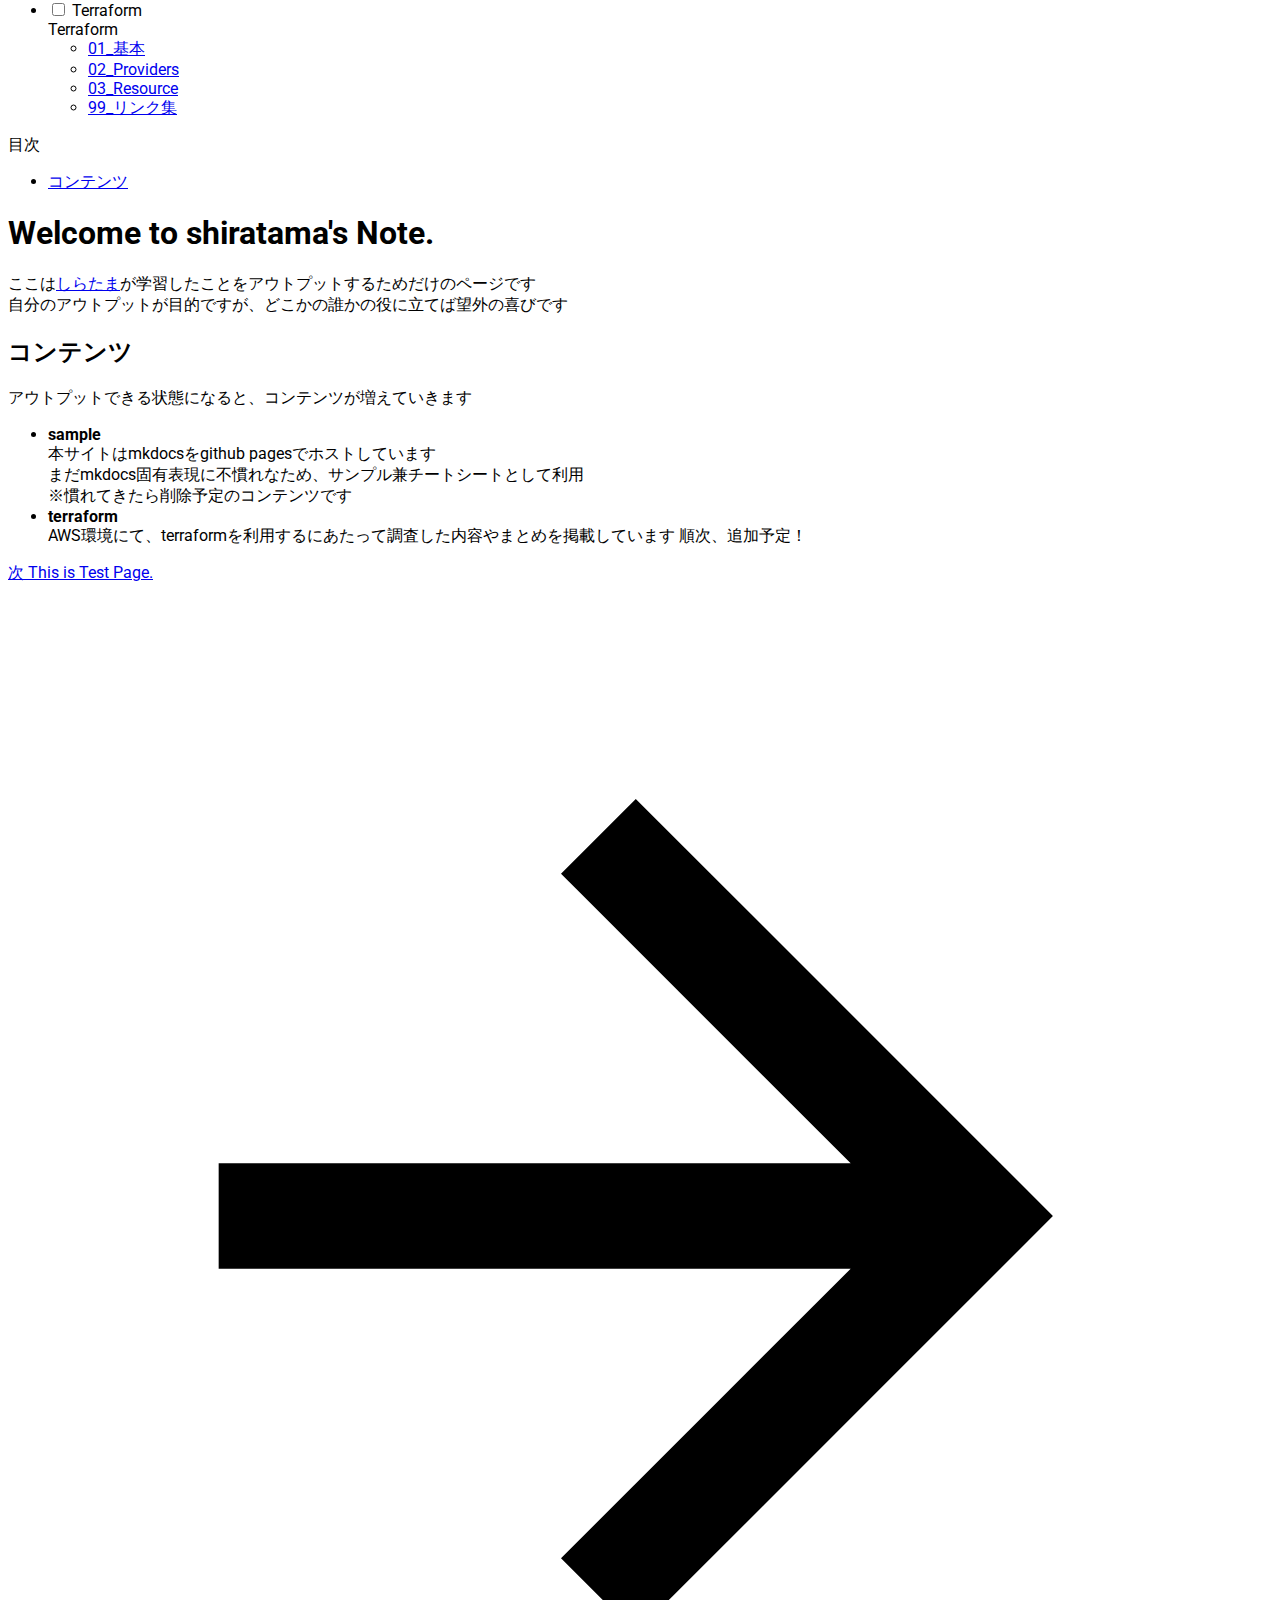
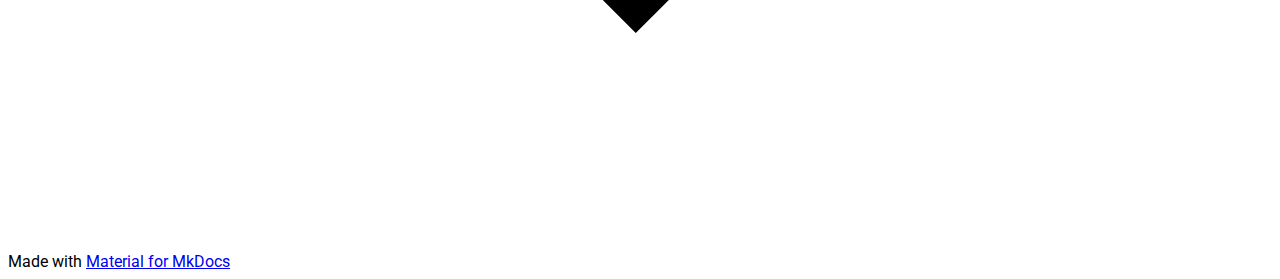
==== commit 763fb06d: "deploy: tama-shira/mkdocs@eac489ea0642fede2bfd3598b581aaea5cb2bf35" ====
--- a/index.html
+++ b/index.html
@@ -1,20 +1,23 @@
 
 <!doctype html>
-<html lang="en" class="no-js">
+<html lang="ja" class="no-js">
   <head>
     
       <meta charset="utf-8">
       <meta name="viewport" content="width=device-width,initial-scale=1">
-      
-      
-      
+      <meta name="google-site-verification" content="Es3DESAoOP2M5fvPpv1Qeqw9ImFwoVNZOyZIoqpFD_c" />
+      
+      
+      
+      
+        <link rel="canonical" href="https://tama-shira.github.io/">
       
       <link rel="shortcut icon" href="assets/images/favicon.png">
-      <meta name="generator" content="mkdocs-1.1.2, mkdocs-material-6.2.6">
-    
-    
-      
-        <title>My Docs</title>
+      <meta name="generator" content="mkdocs-1.1.2, mkdocs-material-6.2.7">
+    
+    
+      
+        <title>Shiratama's Note</title>
       
     
     
@@ -22,6 +25,10 @@
       
         
         <link rel="stylesheet" href="assets/stylesheets/palette.39b8e14a.min.css">
+        
+          
+          
+          <meta name="theme-color" content="#ffffff">
         
       
     
@@ -36,6 +43,8 @@
     
     
     
+      <link rel="stylesheet" href="css/custom.css">
+    
     
       
     
@@ -48,7 +57,7 @@
     
     
     
-    <body dir="ltr" data-md-color-scheme="" data-md-color-primary="none" data-md-color-accent="none">
+    <body dir="ltr" data-md-color-scheme="slate" data-md-color-primary="white" data-md-color-accent="">
       
   
     
@@ -58,8 +67,8 @@
     <div data-md-component="skip">
       
         
-        <a href="#welcome-to-mkdocs" class="md-skip">
-          Skip to content
+        <a href="#welcome-to-shiratamas-note" class="md-skip">
+          コンテンツにスキップ
         </a>
       
     </div>
@@ -71,7 +80,7 @@
 
 <header class="md-header" data-md-component="header">
   <nav class="md-header-nav md-grid" aria-label="Header">
-    <a href="." title="My Docs" class="md-header-nav__button md-logo" aria-label="My Docs">
+    <a href="https://tama-shira.github.io" title="Shiratama&#39;s Note" class="md-header-nav__button md-logo" aria-label="Shiratama's Note">
       
   
   <svg xmlns="http://www.w3.org/2000/svg" viewBox="0 0 24 24"><path d="M12 8a3 3 0 003-3 3 3 0 00-3-3 3 3 0 00-3 3 3 3 0 003 3m0 3.54C9.64 9.35 6.5 8 3 8v11c3.5 0 6.64 1.35 9 3.54 2.36-2.19 5.5-3.54 9-3.54V8c-3.5 0-6.64 1.35-9 3.54z"/></svg>
@@ -84,13 +93,13 @@
       <div class="md-header-nav__ellipsis">
         <div class="md-header-nav__topic">
           <span class="md-ellipsis">
-            My Docs
+            Shiratama's Note
           </span>
         </div>
         <div class="md-header-nav__topic">
           <span class="md-ellipsis">
             
-              Welcome to MkDocs
+              Welcome to shiratama's Note.
             
           </span>
         </div>
@@ -105,7 +114,7 @@
   <label class="md-search__overlay" for="__search"></label>
   <div class="md-search__inner" role="search">
     <form class="md-search__form" name="search">
-      <input type="text" class="md-search__input" name="query" aria-label="Search" placeholder="Search" autocapitalize="off" autocorrect="off" autocomplete="off" spellcheck="false" data-md-component="search-query" data-md-state="active" required>
+      <input type="text" class="md-search__input" name="query" aria-label="検索" placeholder="検索" autocapitalize="off" autocorrect="off" autocomplete="off" spellcheck="false" data-md-component="search-query" data-md-state="active" required>
       <label class="md-search__icon md-icon" for="__search">
         <svg xmlns="http://www.w3.org/2000/svg" viewBox="0 0 24 24"><path d="M9.5 3A6.5 6.5 0 0116 9.5c0 1.61-.59 3.09-1.56 4.23l.27.27h.79l5 5-1.5 1.5-5-5v-.79l-.27-.27A6.516 6.516 0 019.5 16 6.5 6.5 0 013 9.5 6.5 6.5 0 019.5 3m0 2C7 5 5 7 5 9.5S7 14 9.5 14 14 12 14 9.5 12 5 9.5 5z"/></svg>
         <svg xmlns="http://www.w3.org/2000/svg" viewBox="0 0 24 24"><path d="M20 11v2H8l5.5 5.5-1.42 1.42L4.16 12l7.92-7.92L13.5 5.5 8 11h12z"/></svg>
@@ -135,6 +144,61 @@
       
       
         
+          
+<nav class="md-tabs" aria-label="Tabs" data-md-component="tabs">
+  <div class="md-tabs__inner md-grid">
+    <ul class="md-tabs__list">
+      
+        
+  
+  
+    
+  
+
+
+  <li class="md-tabs__item">
+    <a href="." class="md-tabs__link md-tabs__link--active">
+      Welcome to shiratama's Note.
+    </a>
+  </li>
+
+      
+        
+  
+  
+
+
+  
+  
+  
+    <li class="md-tabs__item">
+      <a href="sample/test/" class="md-tabs__link">
+        Sample
+      </a>
+    </li>
+  
+
+      
+        
+  
+  
+
+
+  
+  
+  
+    <li class="md-tabs__item">
+      <a href="terraform/terraform-01-basic/" class="md-tabs__link">
+        Terraform
+      </a>
+    </li>
+  
+
+      
+    </ul>
+  </div>
+</nav>
+        
       
       <main class="md-main" data-md-component="main">
         <div class="md-main__inner md-grid">
@@ -148,16 +212,18 @@
 
 
 
-
-<nav class="md-nav md-nav--primary" aria-label="Navigation" data-md-level="0">
+  
+
+
+<nav class="md-nav md-nav--primary md-nav--lifted" aria-label="Navigation" data-md-level="0">
   <label class="md-nav__title" for="__drawer">
-    <a href="." title="My Docs" class="md-nav__button md-logo" aria-label="My Docs">
+    <a href="https://tama-shira.github.io" title="Shiratama&#39;s Note" class="md-nav__button md-logo" aria-label="Shiratama's Note">
       
   
   <svg xmlns="http://www.w3.org/2000/svg" viewBox="0 0 24 24"><path d="M12 8a3 3 0 003-3 3 3 0 00-3-3 3 3 0 00-3 3 3 3 0 003 3m0 3.54C9.64 9.35 6.5 8 3 8v11c3.5 0 6.64 1.35 9 3.54 2.36-2.19 5.5-3.54 9-3.54V8c-3.5 0-6.64 1.35-9 3.54z"/></svg>
 
     </a>
-    My Docs
+    Shiratama's Note
   </label>
   
   <ul class="md-nav__list" data-md-scrollfix>
@@ -179,16 +245,16 @@
       
       
         <label class="md-nav__link md-nav__link--active" for="__toc">
-          Welcome to MkDocs
+          Welcome to shiratama's Note.
           <span class="md-nav__icon md-icon"></span>
         </label>
       
       <a href="." class="md-nav__link md-nav__link--active">
-        Welcome to MkDocs
-      </a>
-      
-        
-<nav class="md-nav md-nav--secondary" aria-label="Table of contents">
+        Welcome to shiratama's Note.
+      </a>
+      
+        
+<nav class="md-nav md-nav--secondary" aria-label="目次">
   
   
     
@@ -196,24 +262,17 @@
   
     <label class="md-nav__title" for="__toc">
       <span class="md-nav__icon md-icon"></span>
-      Table of contents
+      目次
     </label>
     <ul class="md-nav__list" data-md-scrollfix>
       
         <li class="md-nav__item">
-  <a href="#commands" class="md-nav__link">
-    Commands
+  <a href="#_1" class="md-nav__link">
+    コンテンツ
   </a>
   
 </li>
       
-        <li class="md-nav__item">
-  <a href="#project-layout" class="md-nav__link">
-    Project layout
-  </a>
-  
-</li>
-      
     </ul>
   
 </nav>
@@ -229,35 +288,63 @@
   
   
   
-    <li class="md-nav__item">
-      <a href="test/" class="md-nav__link">
-        Test Pages
-      </a>
-    </li>
-  
-
-    
-      
-      
-      
-
-  
-  
-  
     
     <li class="md-nav__item md-nav__item--nested">
       
       
-        <input class="md-nav__toggle md-toggle" data-md-toggle="nav-3" type="checkbox" id="nav-3" >
-      
-      <label class="md-nav__link" for="nav-3">
-        Docs
+        <input class="md-nav__toggle md-toggle" data-md-toggle="nav-2" type="checkbox" id="nav-2" >
+      
+      <label class="md-nav__link" for="nav-2">
+        Sample
         <span class="md-nav__icon md-icon"></span>
       </label>
-      <nav class="md-nav" aria-label="Docs" data-md-level="1">
+      <nav class="md-nav" aria-label="Sample" data-md-level="1">
+        <label class="md-nav__title" for="nav-2">
+          <span class="md-nav__icon md-icon"></span>
+          Sample
+        </label>
+        <ul class="md-nav__list" data-md-scrollfix>
+          
+          
+            
+  
+  
+  
+    <li class="md-nav__item">
+      <a href="sample/test/" class="md-nav__link">
+        This is Test Page.
+      </a>
+    </li>
+  
+
+          
+        </ul>
+      </nav>
+    </li>
+  
+
+    
+      
+      
+      
+
+  
+  
+  
+    
+    <li class="md-nav__item md-nav__item--nested">
+      
+      
+        <input class="md-nav__toggle md-toggle" data-md-toggle="nav-3" type="checkbox" id="nav-3" >
+      
+      <label class="md-nav__link" for="nav-3">
+        Terraform
+        <span class="md-nav__icon md-icon"></span>
+      </label>
+      <nav class="md-nav" aria-label="Terraform" data-md-level="1">
         <label class="md-nav__title" for="nav-3">
           <span class="md-nav__icon md-icon"></span>
-          Docs
+          Terraform
         </label>
         <ul class="md-nav__list" data-md-scrollfix>
           
@@ -267,8 +354,8 @@
   
   
     <li class="md-nav__item">
-      <a href="docs/test/" class="md-nav__link">
-        This is Test Page.
+      <a href="terraform/terraform-01-basic/" class="md-nav__link">
+        01_基本
       </a>
     </li>
   
@@ -279,8 +366,32 @@
   
   
     <li class="md-nav__item">
-      <a href="docs/writing_rule/" class="md-nav__link">
-        Writing Rule
+      <a href="terraform/terraform-02-providers/" class="md-nav__link">
+        02_Providers
+      </a>
+    </li>
+  
+
+          
+            
+  
+  
+  
+    <li class="md-nav__item">
+      <a href="terraform/terraform-03-resorce/" class="md-nav__link">
+        03_Resource
+      </a>
+    </li>
+  
+
+          
+            
+  
+  
+  
+    <li class="md-nav__item">
+      <a href="terraform/terraform-99-link/" class="md-nav__link">
+        99_リンク集
       </a>
     </li>
   
@@ -304,7 +415,7 @@
                 <div class="md-sidebar__scrollwrap">
                   <div class="md-sidebar__inner">
                     
-<nav class="md-nav md-nav--secondary" aria-label="Table of contents">
+<nav class="md-nav md-nav--secondary" aria-label="目次">
   
   
     
@@ -312,20 +423,13 @@
   
     <label class="md-nav__title" for="__toc">
       <span class="md-nav__icon md-icon"></span>
-      Table of contents
+      目次
     </label>
     <ul class="md-nav__list" data-md-scrollfix>
       
         <li class="md-nav__item">
-  <a href="#commands" class="md-nav__link">
-    Commands
-  </a>
-  
-</li>
-      
-        <li class="md-nav__item">
-  <a href="#project-layout" class="md-nav__link">
-    Project layout
+  <a href="#_1" class="md-nav__link">
+    コンテンツ
   </a>
   
 </li>
@@ -343,21 +447,20 @@
               
                 
                 
-                <h1 id="welcome-to-mkdocs">Welcome to MkDocs</h1>
-<p>For full documentation visit <a href="https://www.mkdocs.org">mkdocs.org</a>.</p>
-<h2 id="commands">Commands</h2>
+                <h1 id="welcome-to-shiratamas-note">Welcome to shiratama's Note.</h1>
+<p>ここは<a href="https://twitter.com/tama_shira">しらたま</a>が学習したことをアウトプットするためだけのページです<br />
+自分のアウトプットが目的ですが、どこかの誰かの役に立てば望外の喜びです  </p>
+<h2 id="_1">コンテンツ</h2>
+<p>アウトプットできる状態になると、コンテンツが増えていきます</p>
 <ul>
-<li><code>mkdocs new [dir-name]</code> - Create a new project.</li>
-<li><code>mkdocs serve</code> - Start the live-reloading docs server.</li>
-<li><code>mkdocs build</code> - Build the documentation site.</li>
-<li><code>mkdocs -h</code> - Print help message and exit.</li>
+<li><strong>sample</strong><br />
+本サイトはmkdocsをgithub pagesでホストしています<br />
+まだmkdocs固有表現に不慣れなため、サンプル兼チートシートとして利用<br />
+※慣れてきたら削除予定のコンテンツです  </li>
+<li><strong>terraform</strong><br />
+AWS環境にて、terraformを利用するにあたって調査した内容やまとめを掲載しています
+順次、追加予定！</li>
 </ul>
-<h2 id="project-layout">Project layout</h2>
-<div class="codehilite"><pre><span></span><code><span class="err">mkdocs.yml    # The configuration file.</span>
-<span class="err">docs/</span>
-<span class="err">    index.md  # The documentation homepage.</span>
-<span class="err">    ...       # Other markdown pages, images and other files.</span>
-</code></pre></div>
                 
               
               
@@ -377,13 +480,13 @@
       <nav class="md-footer-nav__inner md-grid" aria-label="Footer">
         
         
-          <a href="test/" class="md-footer-nav__link md-footer-nav__link--next" rel="next">
+          <a href="sample/test/" class="md-footer-nav__link md-footer-nav__link--next" rel="next">
             <div class="md-footer-nav__title">
               <div class="md-ellipsis">
                 <span class="md-footer-nav__direction">
-                  Next
+                  次
                 </span>
-                Test Pages
+                This is Test Page.
               </div>
             </div>
             <div class="md-footer-nav__button md-icon">
@@ -411,12 +514,12 @@
     </div>
     
       <script src="assets/javascripts/vendor.53cc9318.min.js"></script>
-      <script src="assets/javascripts/bundle.e9c9f54f.min.js"></script><script id="__lang" type="application/json">{"clipboard.copy": "Copy to clipboard", "clipboard.copied": "Copied to clipboard", "search.config.lang": "en", "search.config.pipeline": "trimmer, stopWordFilter", "search.config.separator": "[\\s\\-]+", "search.placeholder": "Search", "search.result.placeholder": "Type to start searching", "search.result.none": "No matching documents", "search.result.one": "1 matching document", "search.result.other": "# matching documents", "search.result.more.one": "1 more on this page", "search.result.more.other": "# more on this page", "search.result.term.missing": "Missing"}</script>
+      <script src="assets/javascripts/bundle.e9c9f54f.min.js"></script><script id="__lang" type="application/json">{"clipboard.copy": "\u30af\u30ea\u30c3\u30d7\u30dc\u30fc\u30c9\u3078\u30b3\u30d4\u30fc", "clipboard.copied": "\u30b3\u30d4\u30fc\u3057\u307e\u3057\u305f", "search.config.lang": "ja", "search.config.pipeline": "trimmer, stemmer", "search.config.separator": "[\\s\\-\u3000\u3001\u3002\uff0c\uff0e]+", "search.placeholder": "\u691c\u7d22", "search.result.placeholder": "\u691c\u7d22\u30ad\u30fc\u30ef\u30fc\u30c9\u3092\u5165\u529b\u3057\u3066\u304f\u3060\u3055\u3044", "search.result.none": "\u4f55\u3082\u898b\u3064\u304b\u308a\u307e\u305b\u3093\u3067\u3057\u305f", "search.result.one": "1\u4ef6\u898b\u3064\u304b\u308a\u307e\u3057\u305f", "search.result.other": "#\u4ef6\u898b\u3064\u304b\u308a\u307e\u3057\u305f", "search.result.more.one": "1 more on this page", "search.result.more.other": "# more on this page", "search.result.term.missing": "Missing"}</script>
       
       <script>
         app = initialize({
           base: ".",
-          features: [],
+          features: ['navigation.tabs'],
           search: Object.assign({
             worker: "assets/javascripts/worker/search.9c0e82ba.min.js"
           }, typeof search !== "undefined" && search)
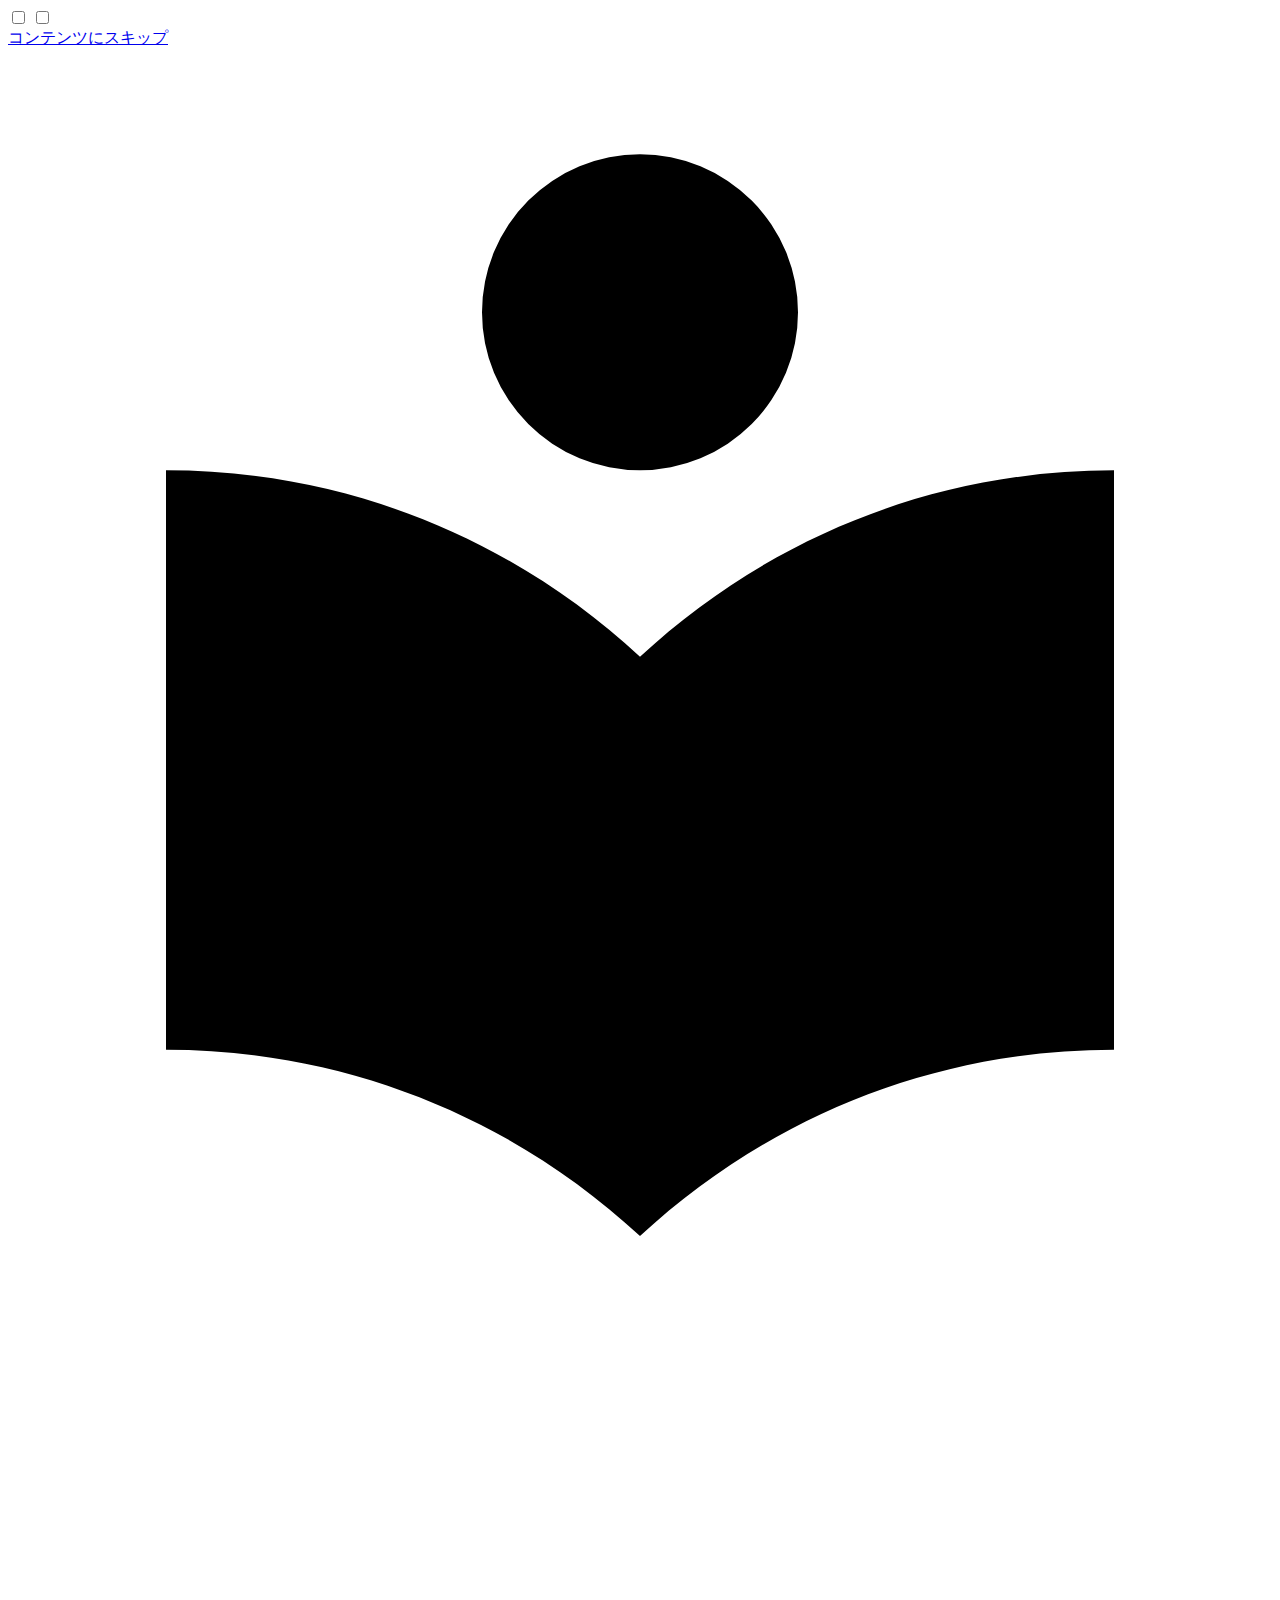
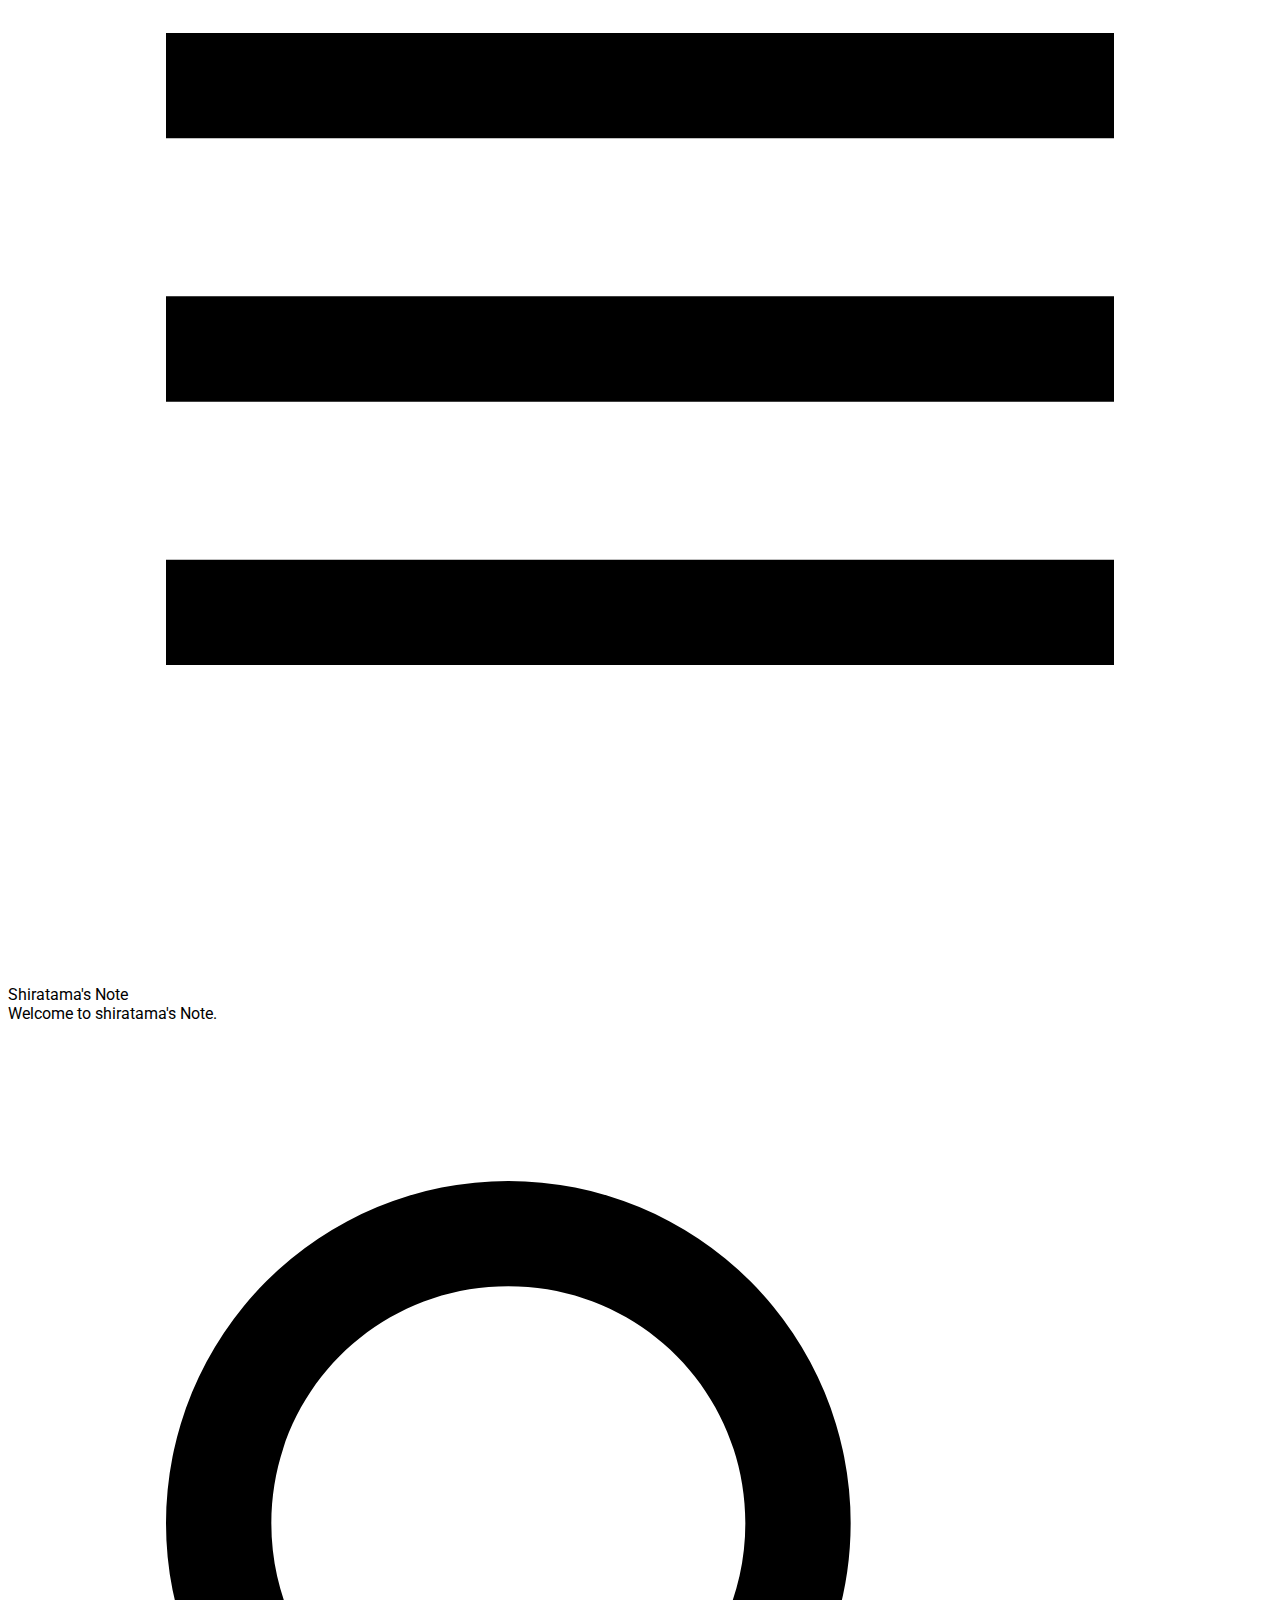
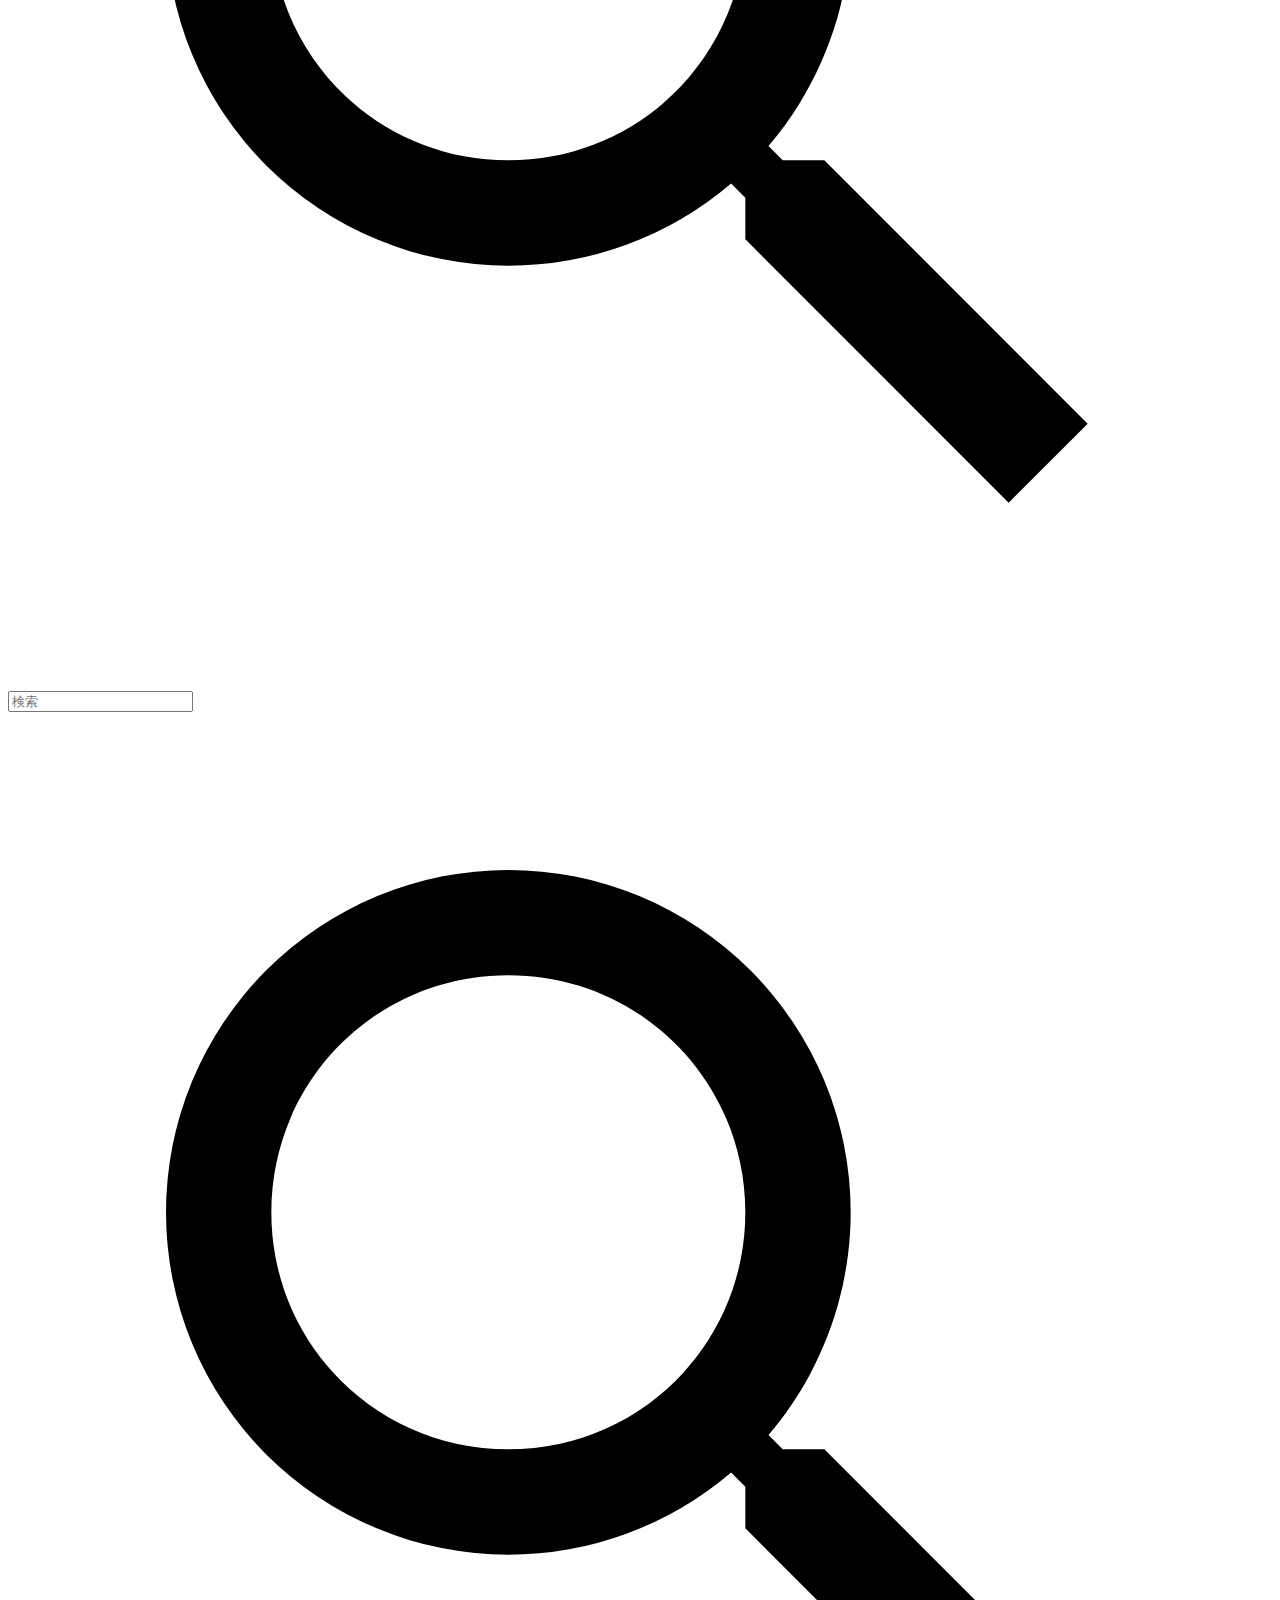
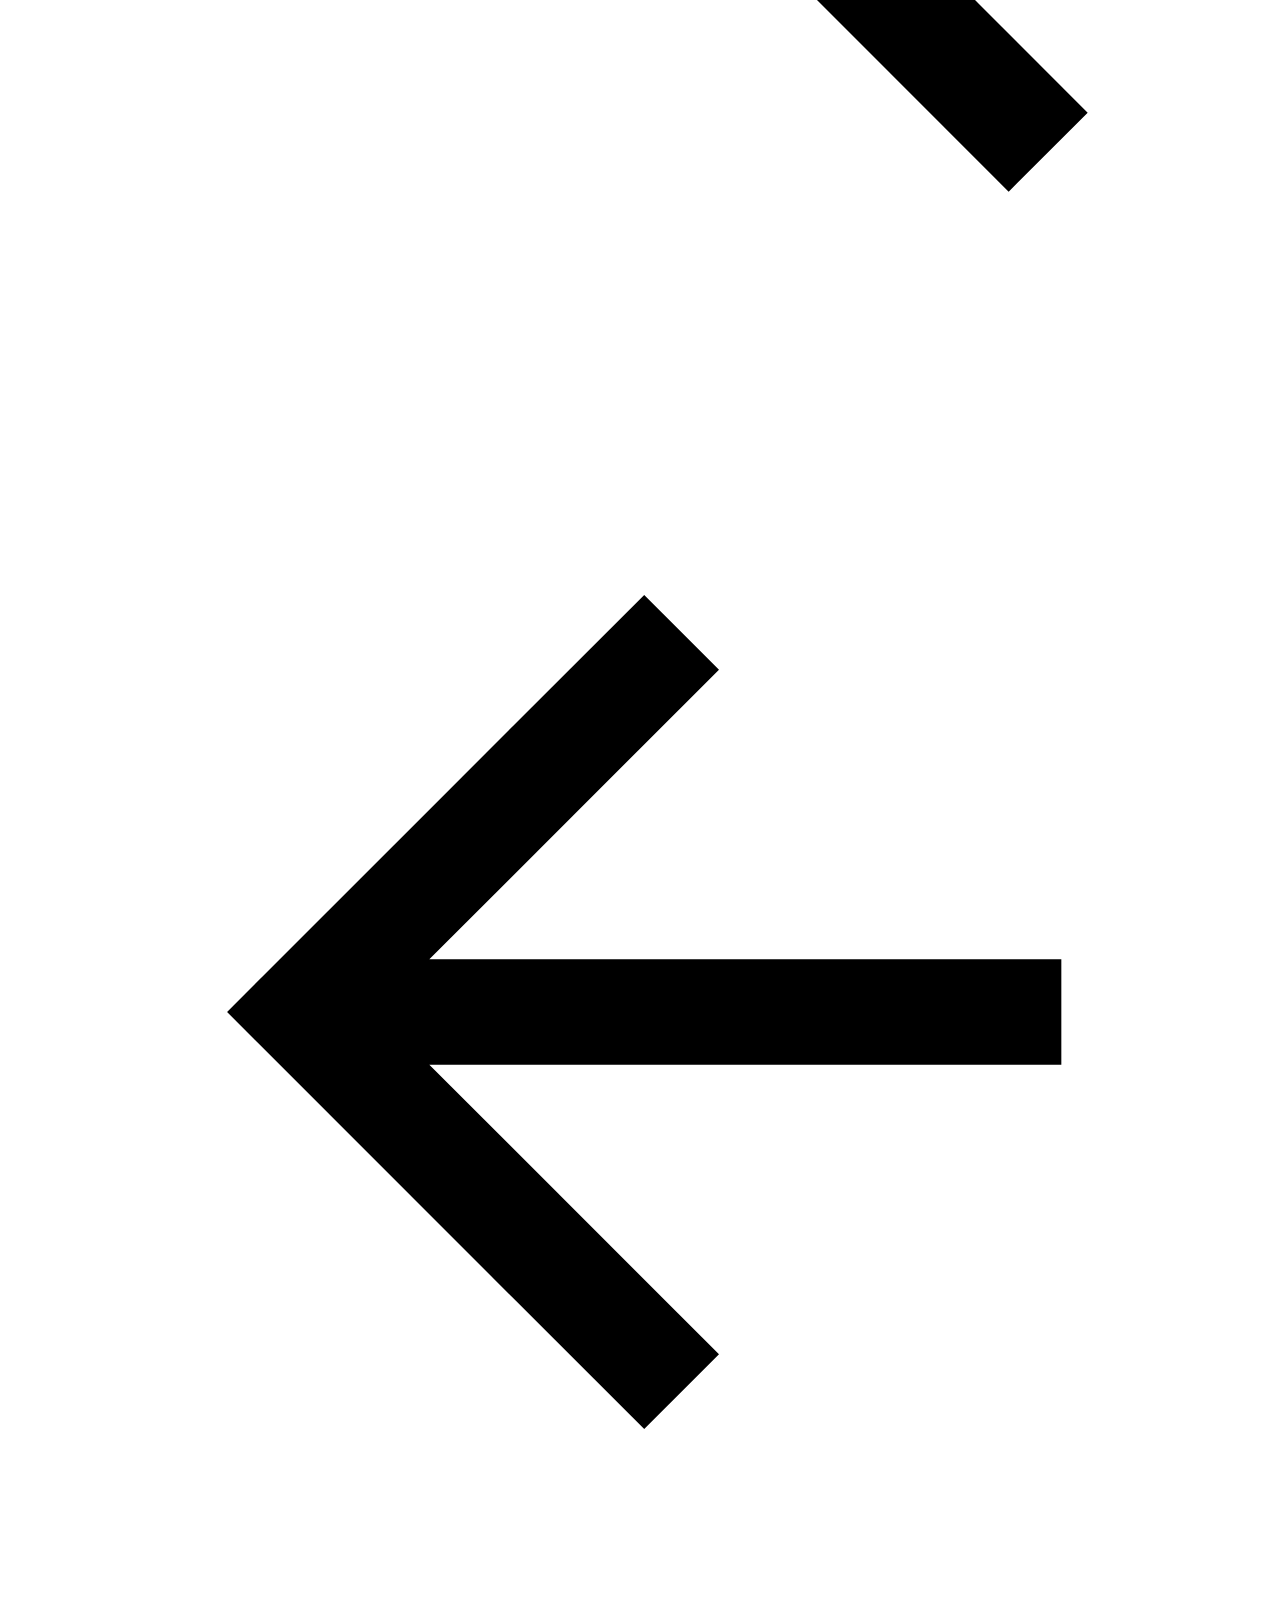
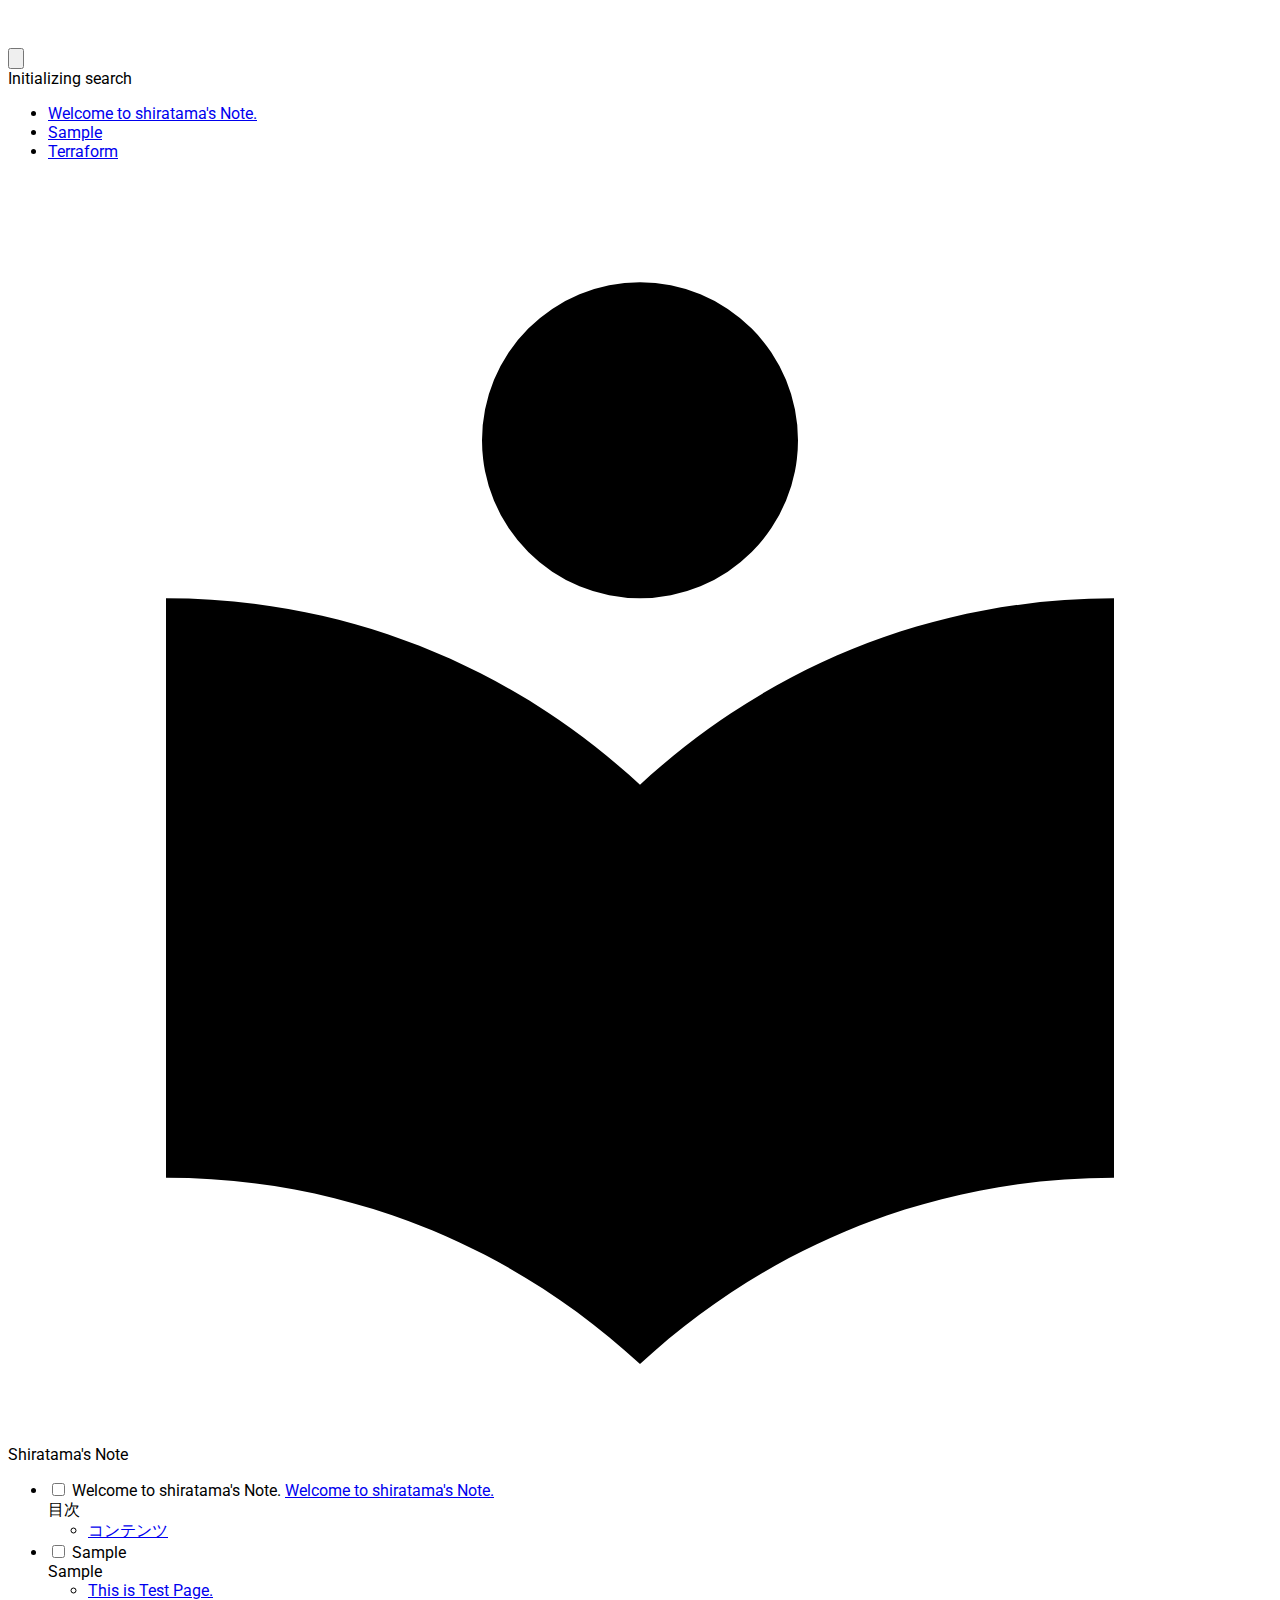
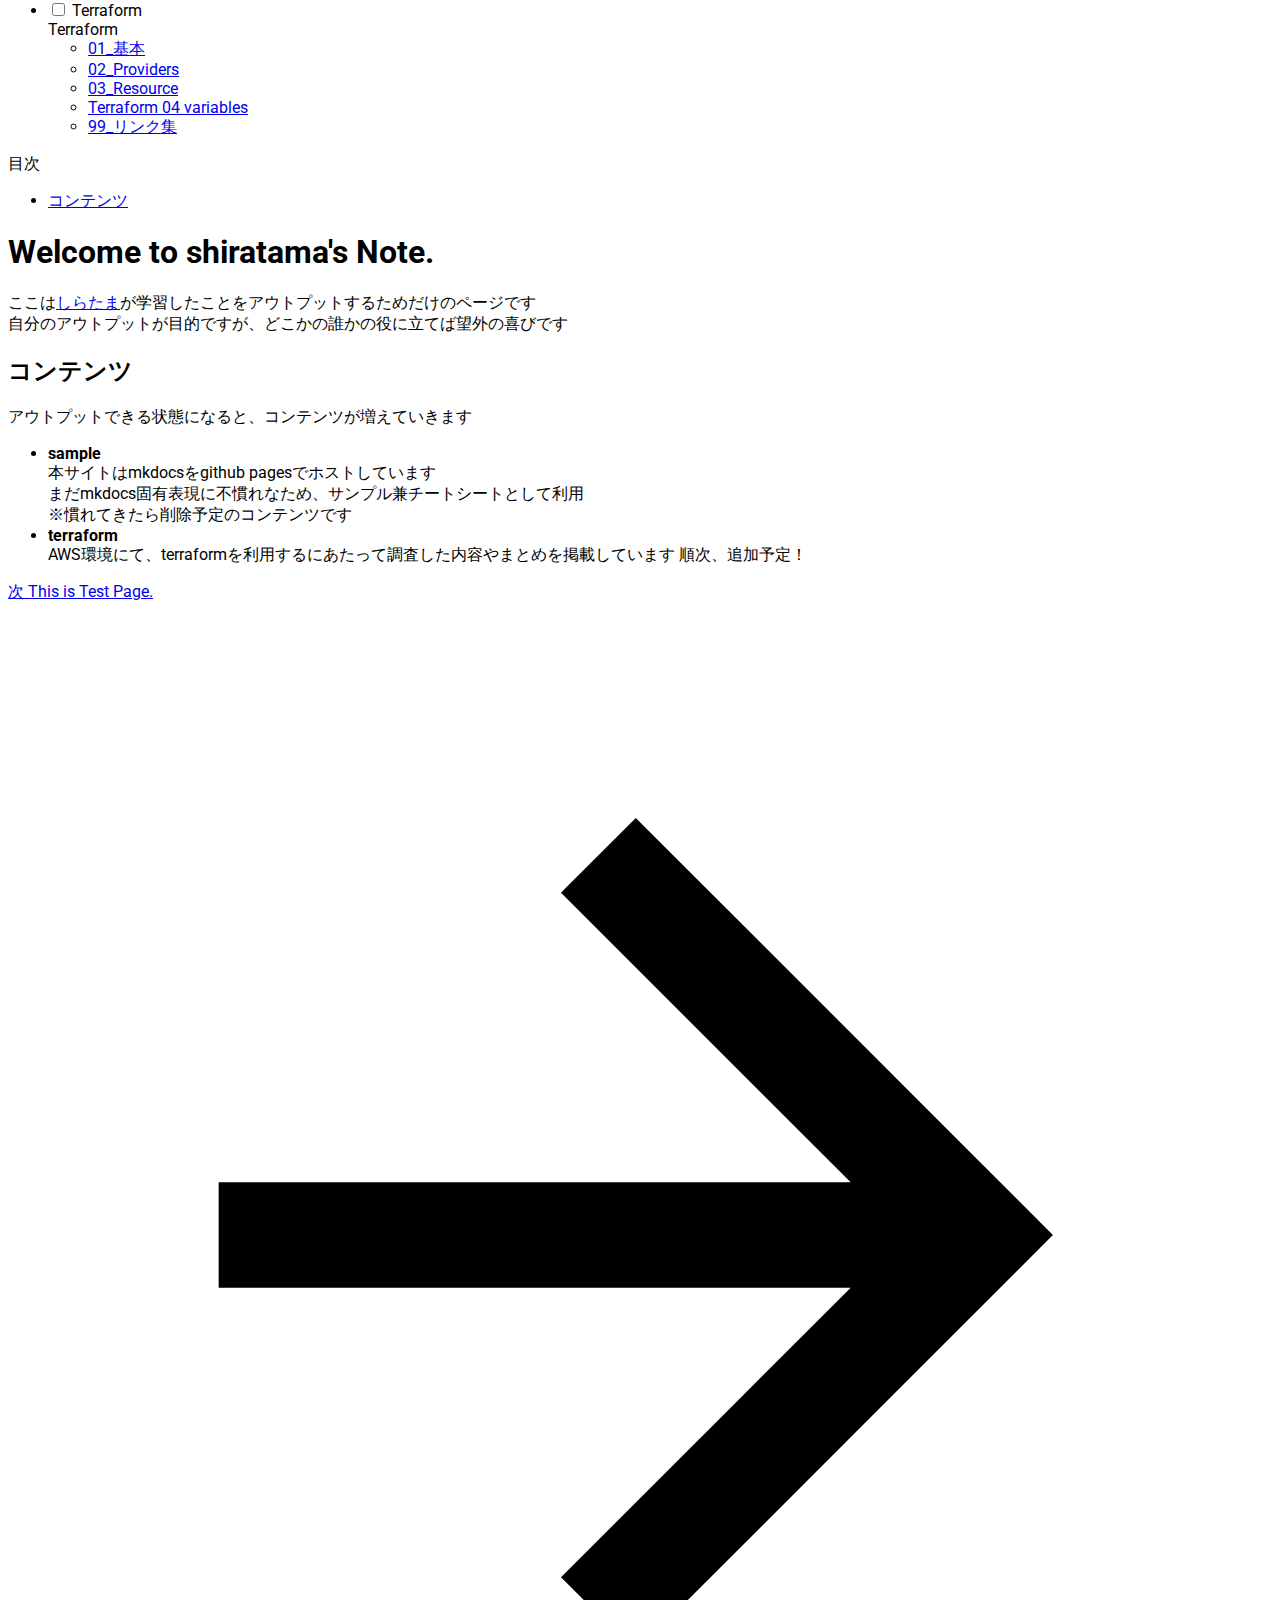
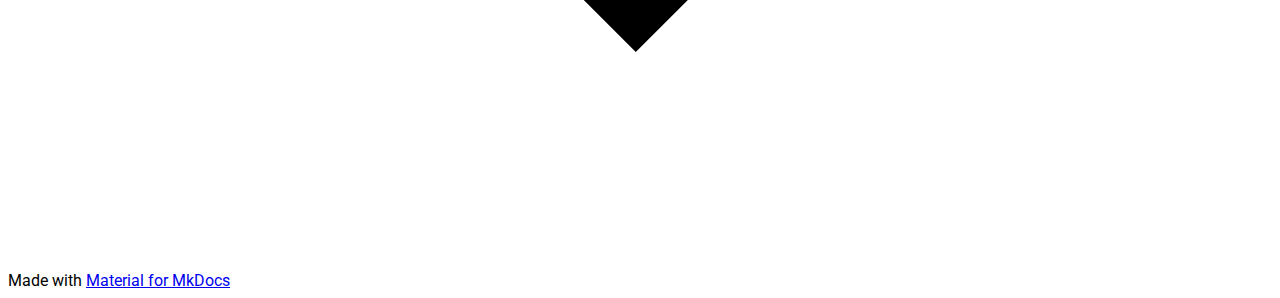
==== commit ba105b83: "deploy: tama-shira/mkdocs@80024e904e238881c3ae5452963f8f2bbf482392" ====
--- a/index.html
+++ b/index.html
@@ -48,6 +48,17 @@
     
       
     
+    
+    
+      
+      
+      <meta name="twitter:card" content="summary_large_image" />
+      <meta name="twitter:site" content="shiratama" />
+      <meta name="twitter:creator" content="shiratama" />
+      <meta name="twitter:title" content="Shiratama's Note" />
+      <meta name="twitter:description" content="" />
+      <meta name="twitter:image" content="https://avatars.githubusercontent.com/u/37266415?s=460&u=65897fa1008e77067fd7cab115685af7703731df&v=4" />
+  
     
   </head>
   
@@ -380,6 +391,18 @@
     <li class="md-nav__item">
       <a href="terraform/terraform-03-resorce/" class="md-nav__link">
         03_Resource
+      </a>
+    </li>
+  
+
+          
+            
+  
+  
+  
+    <li class="md-nav__item">
+      <a href="terraform/terraform-04-variables/" class="md-nav__link">
+        Terraform 04 variables
       </a>
     </li>
   
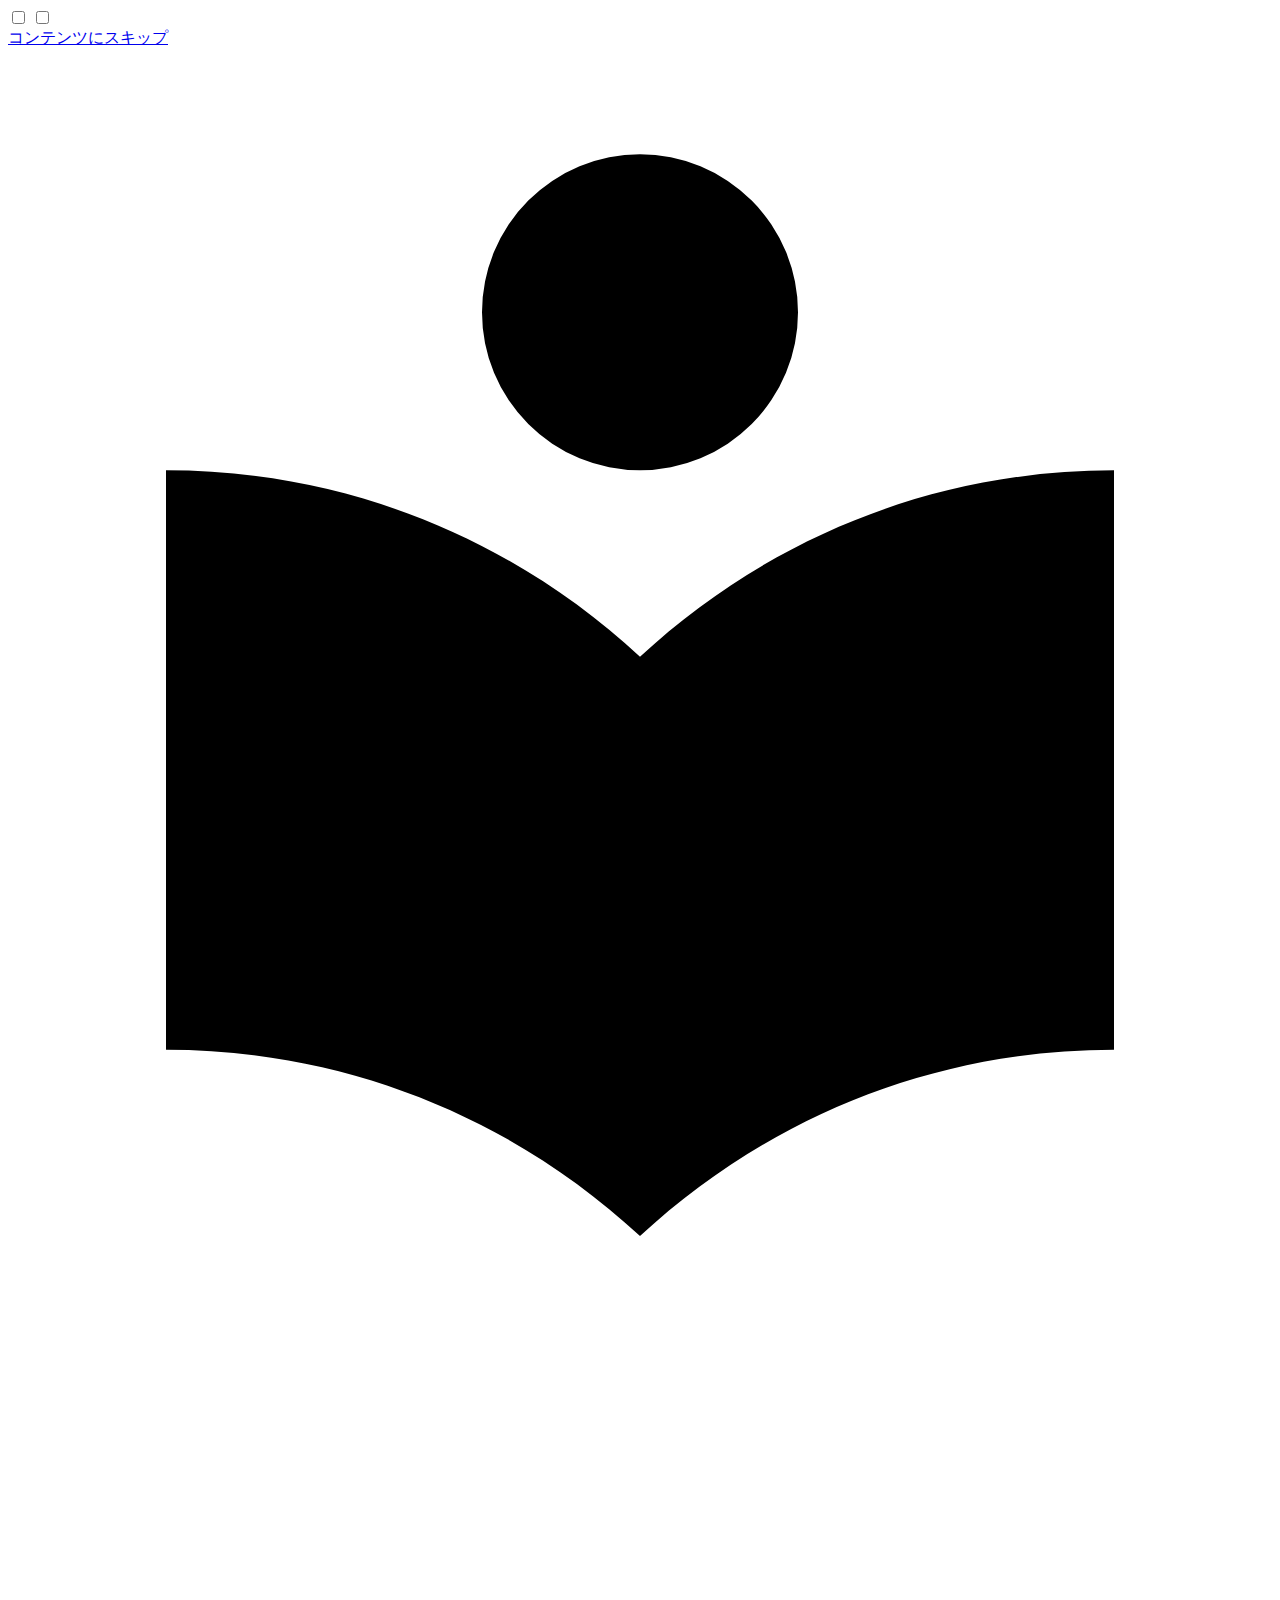
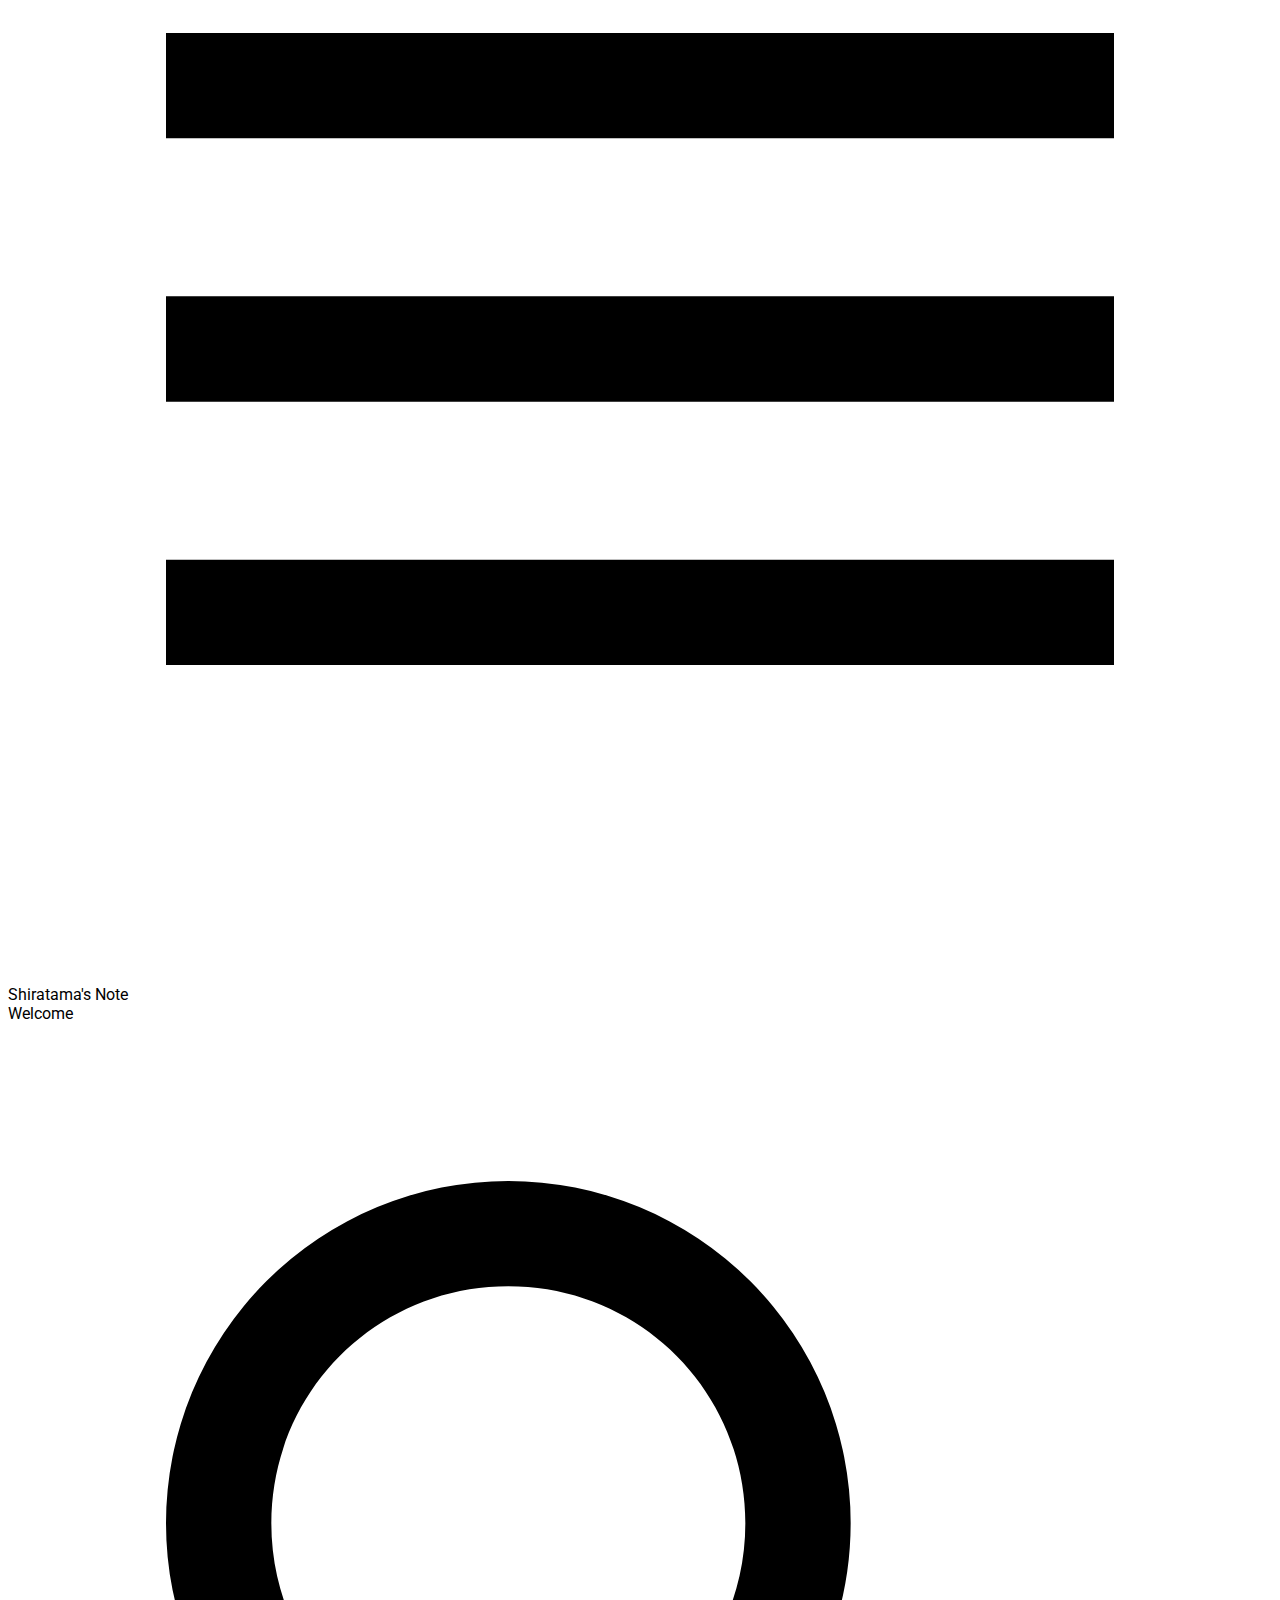
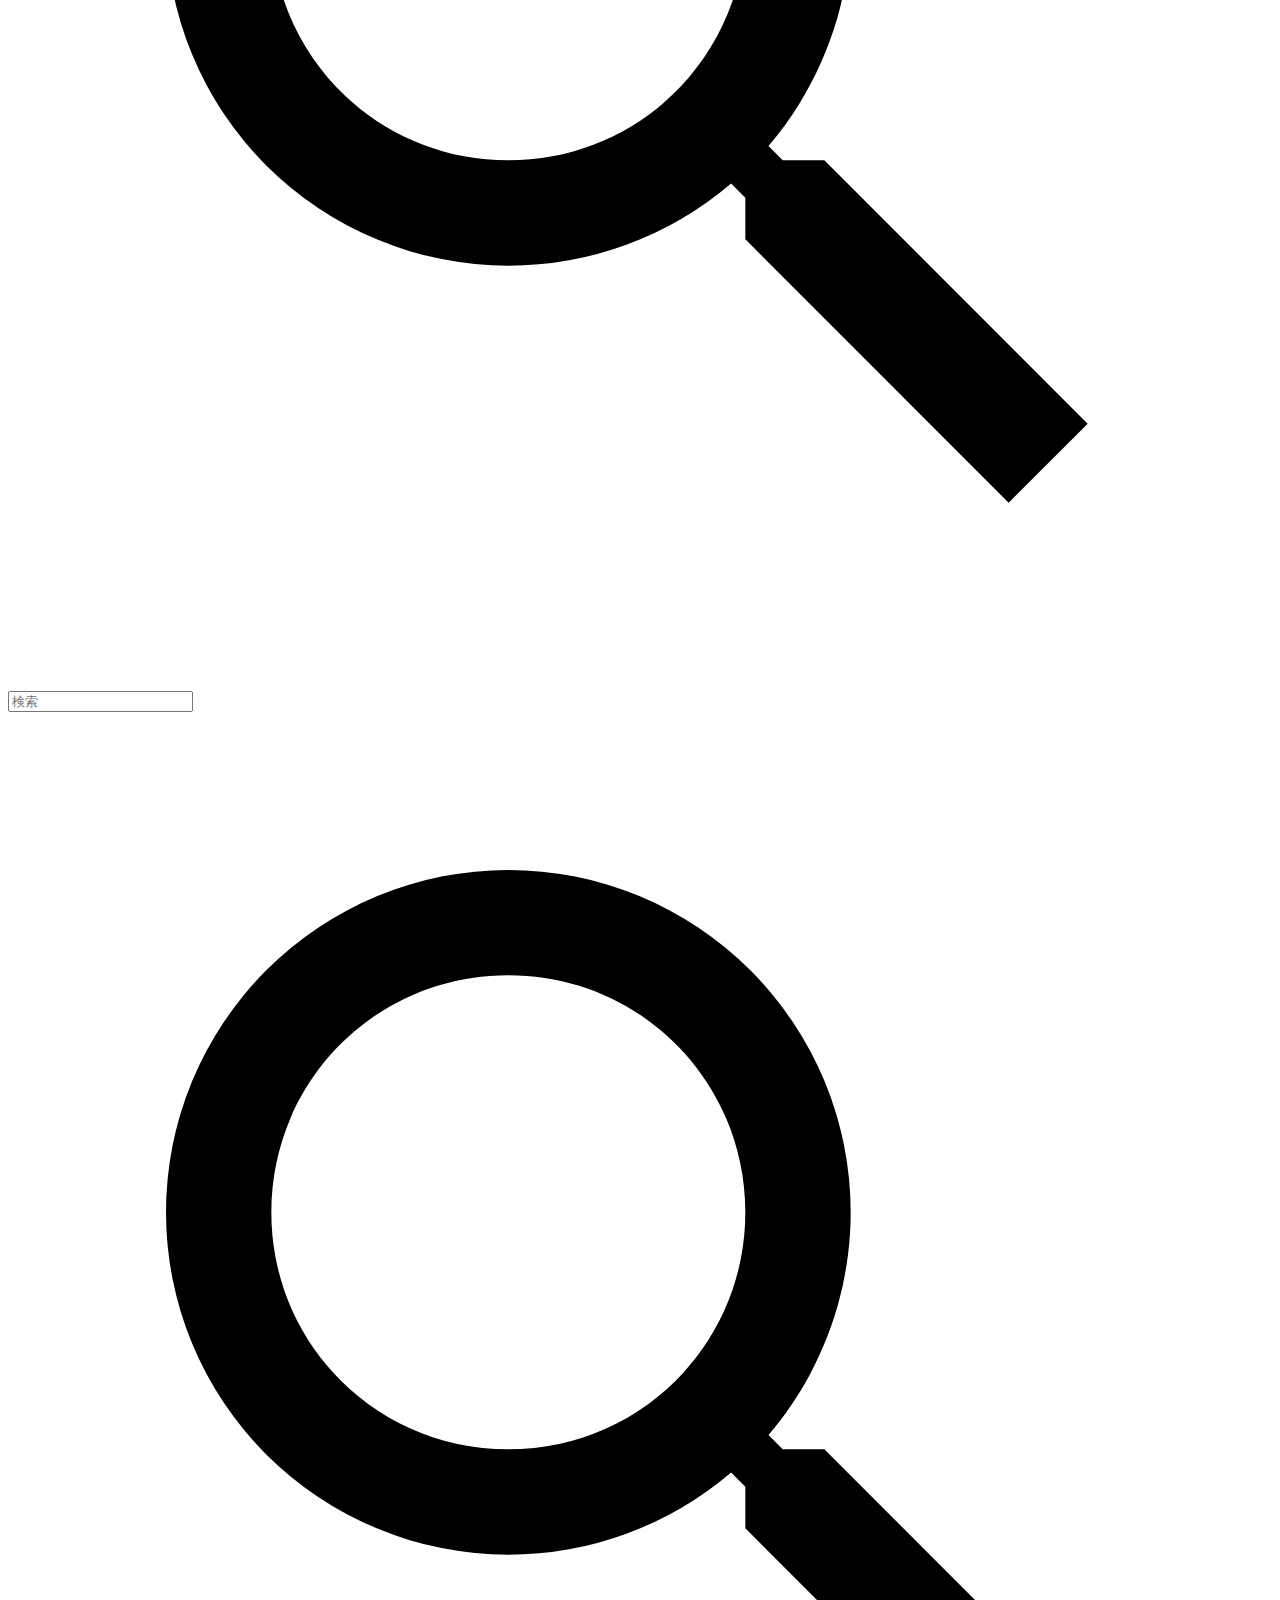
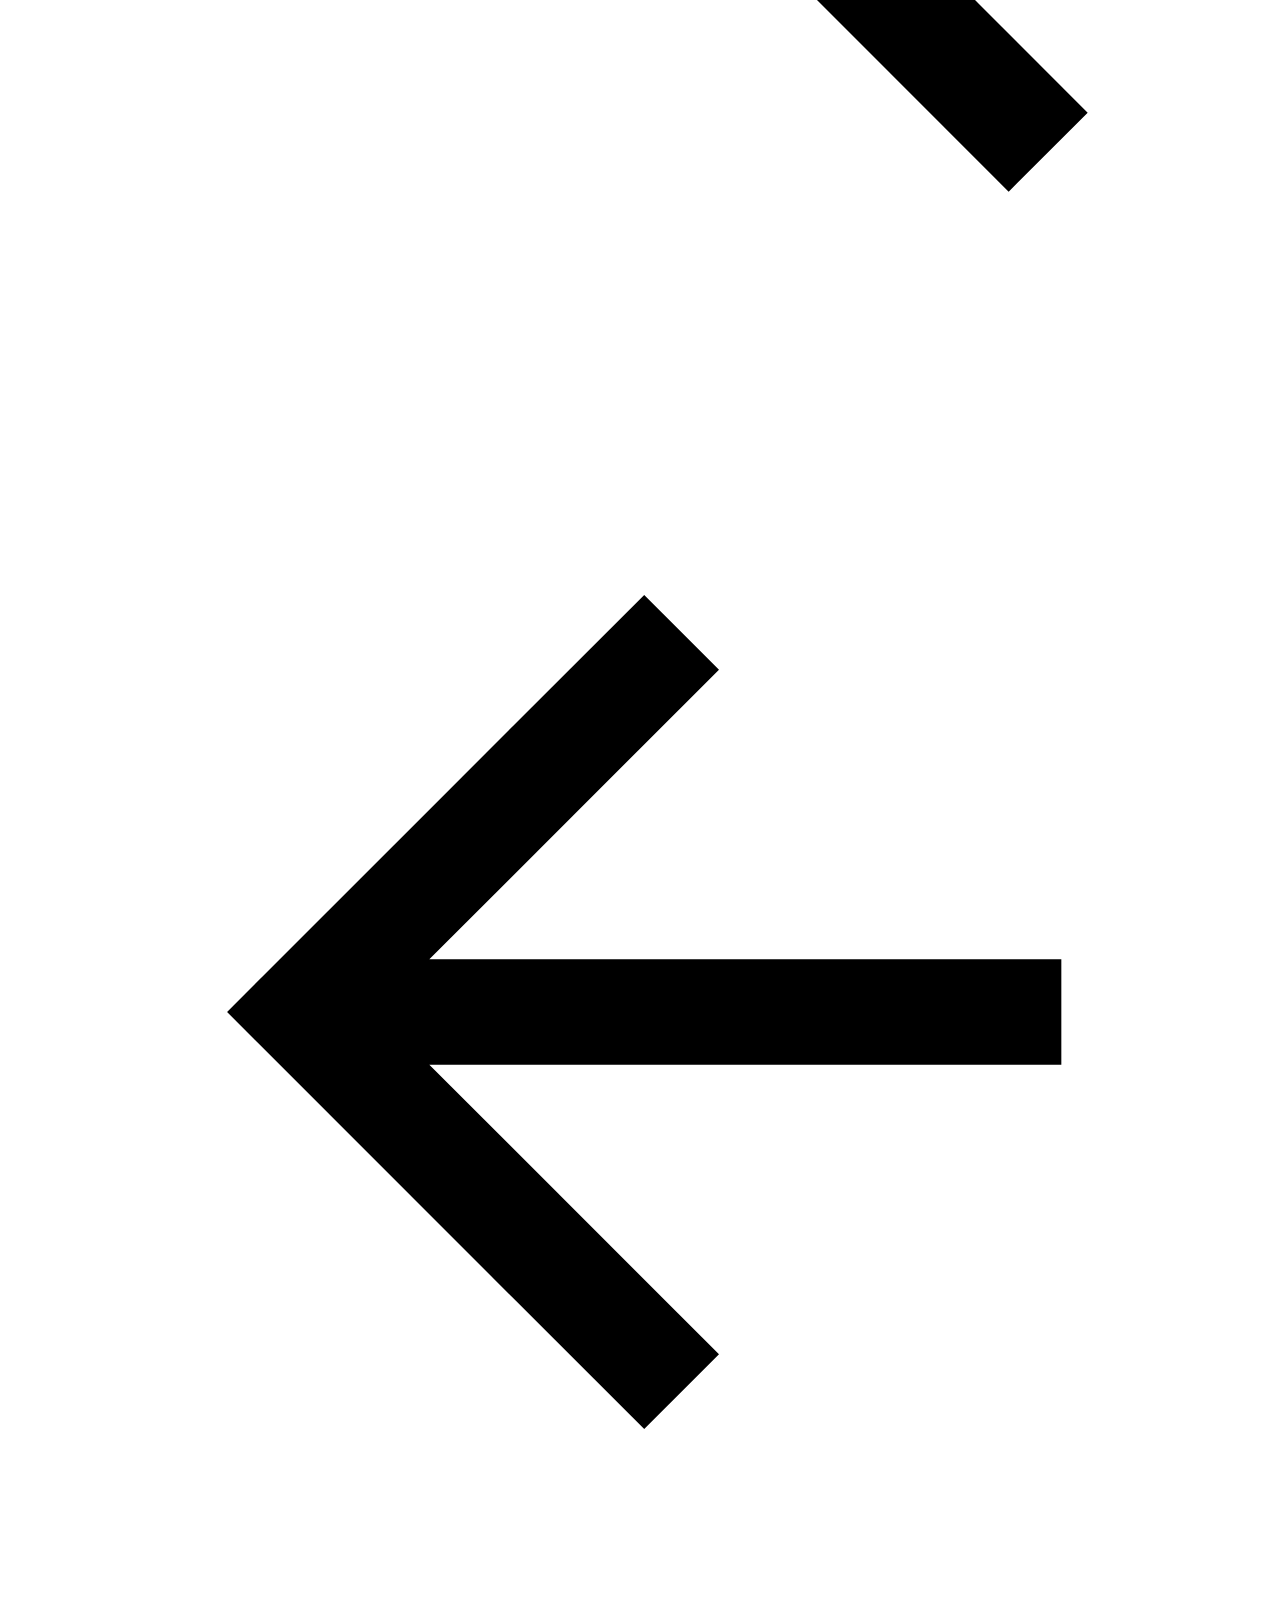
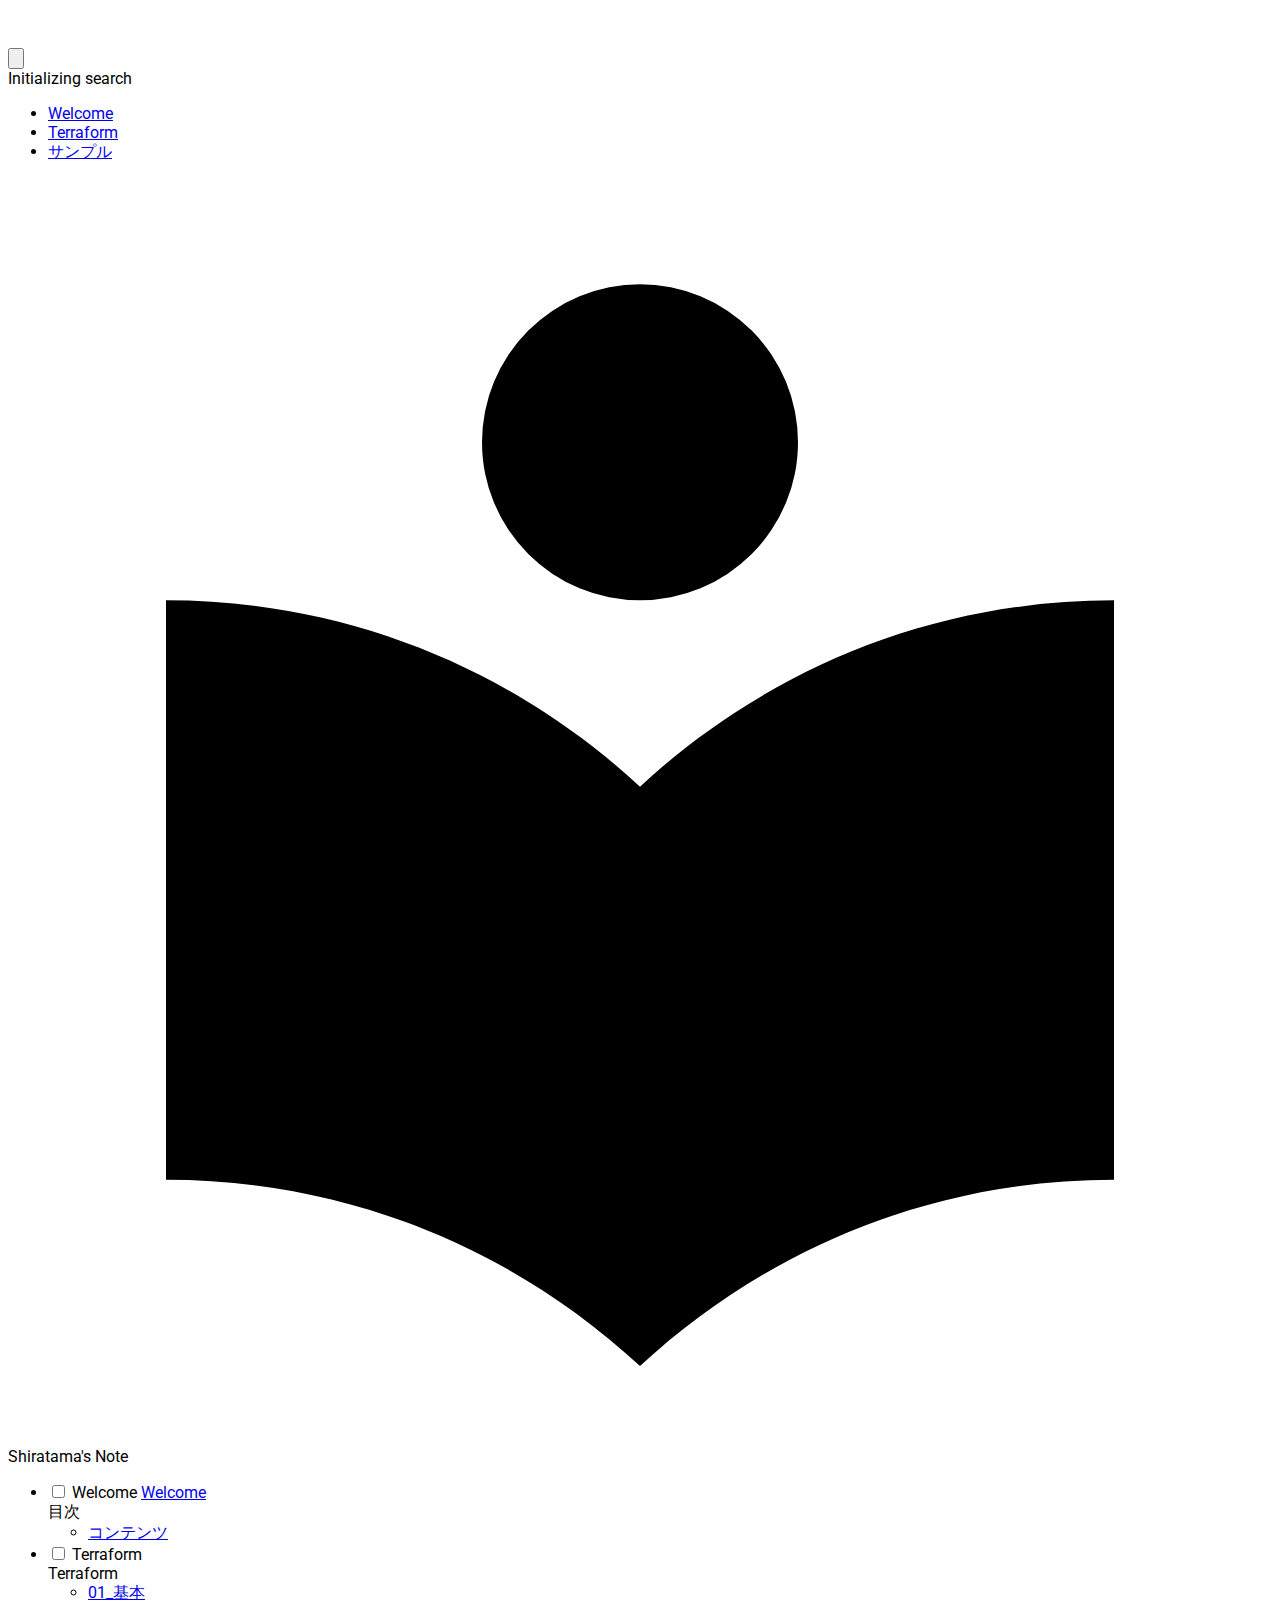
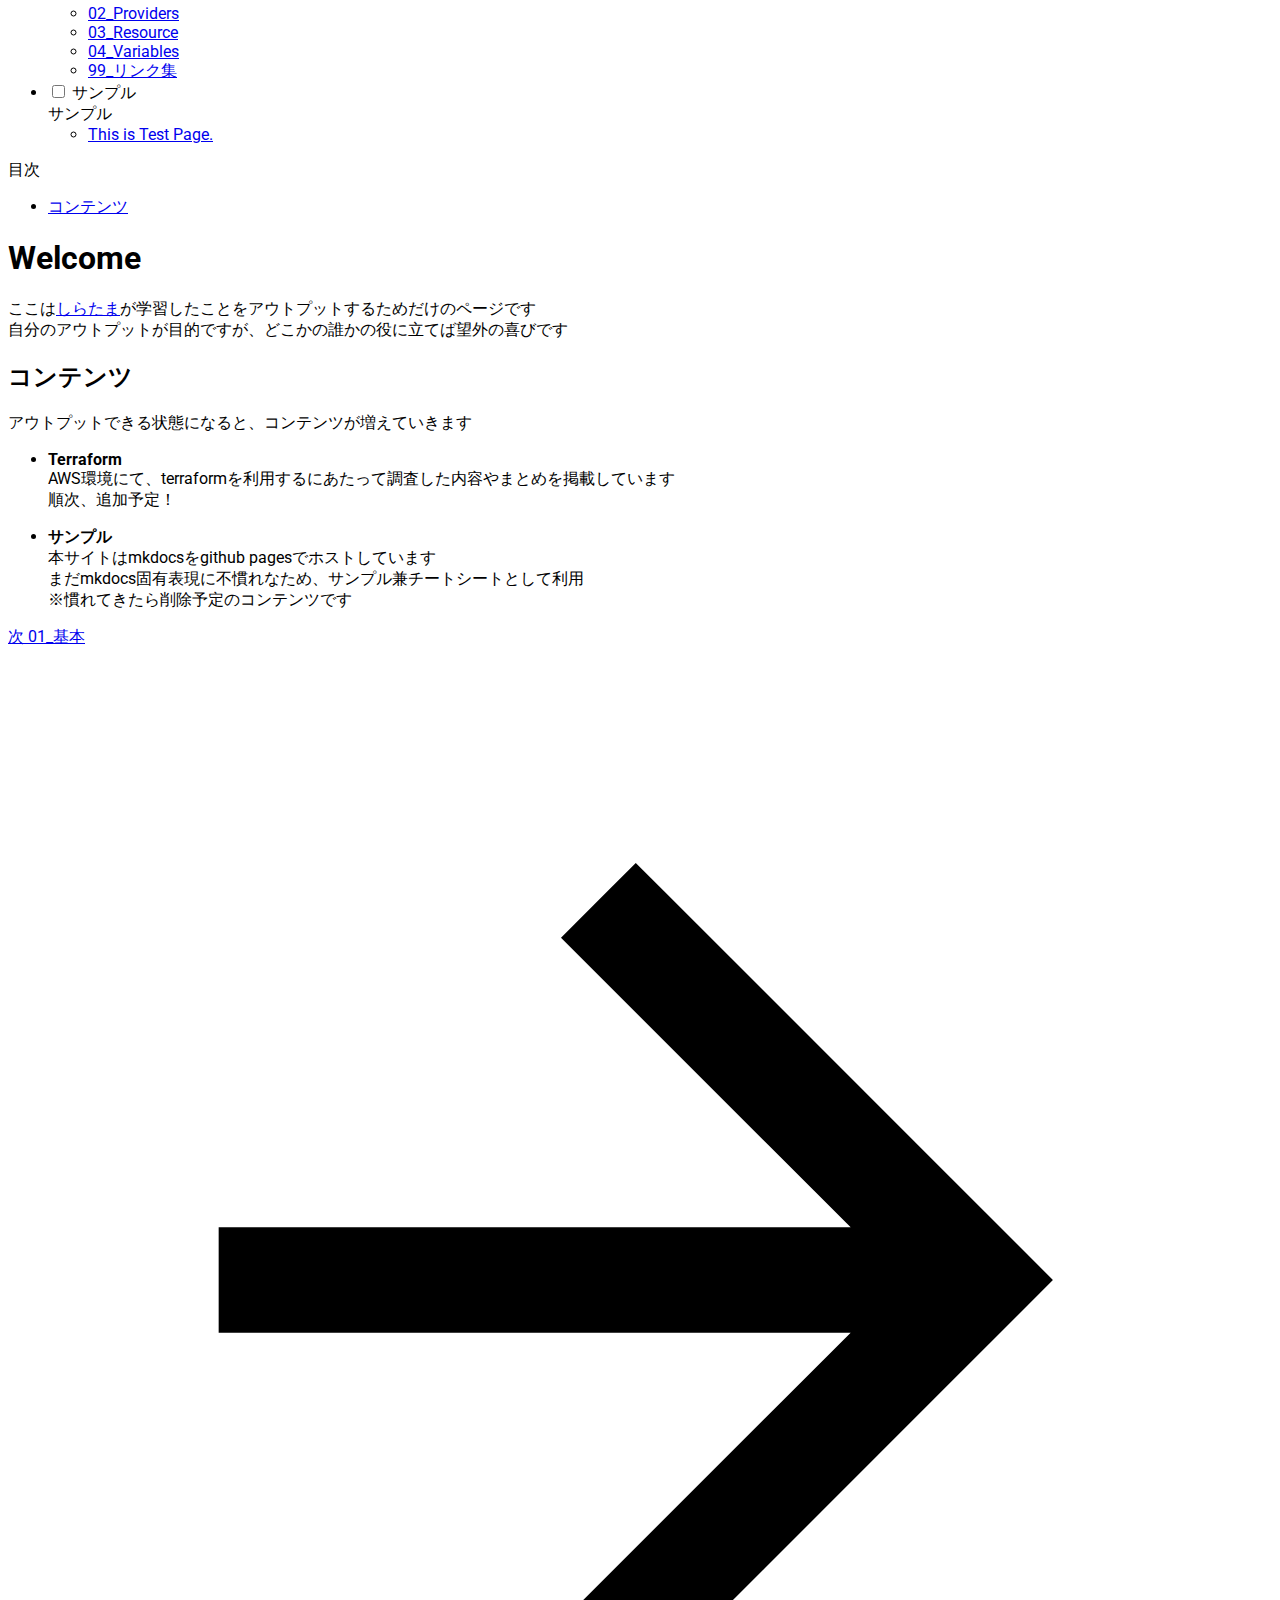
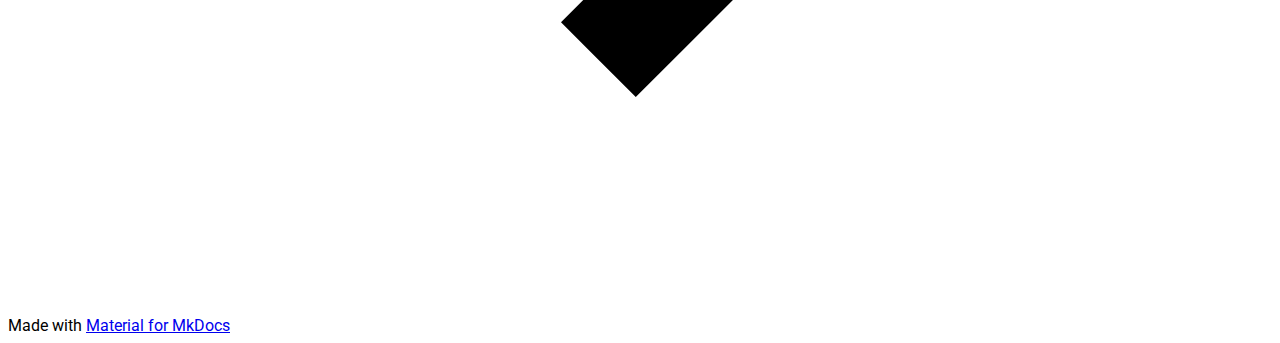
==== commit dc8ebab1: "deploy: tama-shira/mkdocs@81d1684640b6af3f9125d3fef99b3e64657ecfd6" ====
--- a/index.html
+++ b/index.html
@@ -7,6 +7,8 @@
       <meta name="viewport" content="width=device-width,initial-scale=1">
       <meta name="google-site-verification" content="Es3DESAoOP2M5fvPpv1Qeqw9ImFwoVNZOyZIoqpFD_c" />
       
+        <meta name="description" content="しらたまのおべんきょーログまとめサイト！">
+      
       
       
       
@@ -52,13 +54,13 @@
     
       
       
-      <meta name="twitter:card" content="summary_large_image" />
+      <meta name="twitter:card" content="summary" />
       <meta name="twitter:site" content="shiratama" />
       <meta name="twitter:creator" content="shiratama" />
       <meta name="twitter:title" content="Shiratama's Note" />
-      <meta name="twitter:description" content="" />
+      <meta name="twitter:description" content="しらたまのおべんきょーログまとめサイト！" />
       <meta name="twitter:image" content="https://avatars.githubusercontent.com/u/37266415?s=460&u=65897fa1008e77067fd7cab115685af7703731df&v=4" />
-  
+    
     
   </head>
   
@@ -78,7 +80,7 @@
     <div data-md-component="skip">
       
         
-        <a href="#welcome-to-shiratamas-note" class="md-skip">
+        <a href="#welcome" class="md-skip">
           コンテンツにスキップ
         </a>
       
@@ -110,7 +112,7 @@
         <div class="md-header-nav__topic">
           <span class="md-ellipsis">
             
-              Welcome to shiratama's Note.
+              Welcome
             
           </span>
         </div>
@@ -169,25 +171,9 @@
 
   <li class="md-tabs__item">
     <a href="." class="md-tabs__link md-tabs__link--active">
-      Welcome to shiratama's Note.
+      Welcome
     </a>
   </li>
-
-      
-        
-  
-  
-
-
-  
-  
-  
-    <li class="md-tabs__item">
-      <a href="sample/test/" class="md-tabs__link">
-        Sample
-      </a>
-    </li>
-  
 
       
         
@@ -201,6 +187,22 @@
     <li class="md-tabs__item">
       <a href="terraform/terraform-01-basic/" class="md-tabs__link">
         Terraform
+      </a>
+    </li>
+  
+
+      
+        
+  
+  
+
+
+  
+  
+  
+    <li class="md-tabs__item">
+      <a href="%E3%82%B5%E3%83%B3%E3%83%97%E3%83%AB/test/" class="md-tabs__link">
+        サンプル
       </a>
     </li>
   
@@ -256,12 +258,12 @@
       
       
         <label class="md-nav__link md-nav__link--active" for="__toc">
-          Welcome to shiratama's Note.
+          Welcome
           <span class="md-nav__icon md-icon"></span>
         </label>
       
       <a href="." class="md-nav__link md-nav__link--active">
-        Welcome to shiratama's Note.
+        Welcome
       </a>
       
         
@@ -306,54 +308,11 @@
         <input class="md-nav__toggle md-toggle" data-md-toggle="nav-2" type="checkbox" id="nav-2" >
       
       <label class="md-nav__link" for="nav-2">
-        Sample
-        <span class="md-nav__icon md-icon"></span>
-      </label>
-      <nav class="md-nav" aria-label="Sample" data-md-level="1">
-        <label class="md-nav__title" for="nav-2">
-          <span class="md-nav__icon md-icon"></span>
-          Sample
-        </label>
-        <ul class="md-nav__list" data-md-scrollfix>
-          
-          
-            
-  
-  
-  
-    <li class="md-nav__item">
-      <a href="sample/test/" class="md-nav__link">
-        This is Test Page.
-      </a>
-    </li>
-  
-
-          
-        </ul>
-      </nav>
-    </li>
-  
-
-    
-      
-      
-      
-
-  
-  
-  
-    
-    <li class="md-nav__item md-nav__item--nested">
-      
-      
-        <input class="md-nav__toggle md-toggle" data-md-toggle="nav-3" type="checkbox" id="nav-3" >
-      
-      <label class="md-nav__link" for="nav-3">
         Terraform
         <span class="md-nav__icon md-icon"></span>
       </label>
       <nav class="md-nav" aria-label="Terraform" data-md-level="1">
-        <label class="md-nav__title" for="nav-3">
+        <label class="md-nav__title" for="nav-2">
           <span class="md-nav__icon md-icon"></span>
           Terraform
         </label>
@@ -402,7 +361,7 @@
   
     <li class="md-nav__item">
       <a href="terraform/terraform-04-variables/" class="md-nav__link">
-        Terraform 04 variables
+        04_Variables
       </a>
     </li>
   
@@ -415,6 +374,49 @@
     <li class="md-nav__item">
       <a href="terraform/terraform-99-link/" class="md-nav__link">
         99_リンク集
+      </a>
+    </li>
+  
+
+          
+        </ul>
+      </nav>
+    </li>
+  
+
+    
+      
+      
+      
+
+  
+  
+  
+    
+    <li class="md-nav__item md-nav__item--nested">
+      
+      
+        <input class="md-nav__toggle md-toggle" data-md-toggle="nav-3" type="checkbox" id="nav-3" >
+      
+      <label class="md-nav__link" for="nav-3">
+        サンプル
+        <span class="md-nav__icon md-icon"></span>
+      </label>
+      <nav class="md-nav" aria-label="サンプル" data-md-level="1">
+        <label class="md-nav__title" for="nav-3">
+          <span class="md-nav__icon md-icon"></span>
+          サンプル
+        </label>
+        <ul class="md-nav__list" data-md-scrollfix>
+          
+          
+            
+  
+  
+  
+    <li class="md-nav__item">
+      <a href="%E3%82%B5%E3%83%B3%E3%83%97%E3%83%AB/test/" class="md-nav__link">
+        This is Test Page.
       </a>
     </li>
   
@@ -470,19 +472,23 @@
               
                 
                 
-                <h1 id="welcome-to-shiratamas-note">Welcome to shiratama's Note.</h1>
+                <h1 id="welcome">Welcome</h1>
 <p>ここは<a href="https://twitter.com/tama_shira">しらたま</a>が学習したことをアウトプットするためだけのページです<br />
 自分のアウトプットが目的ですが、どこかの誰かの役に立てば望外の喜びです  </p>
 <h2 id="_1">コンテンツ</h2>
 <p>アウトプットできる状態になると、コンテンツが増えていきます</p>
 <ul>
-<li><strong>sample</strong><br />
+<li>
+<p><strong>Terraform</strong><br />
+AWS環境にて、terraformを利用するにあたって調査した内容やまとめを掲載しています<br />
+順次、追加予定！</p>
+</li>
+<li>
+<p><strong>サンプル</strong><br />
 本サイトはmkdocsをgithub pagesでホストしています<br />
 まだmkdocs固有表現に不慣れなため、サンプル兼チートシートとして利用<br />
-※慣れてきたら削除予定のコンテンツです  </li>
-<li><strong>terraform</strong><br />
-AWS環境にて、terraformを利用するにあたって調査した内容やまとめを掲載しています
-順次、追加予定！</li>
+※慣れてきたら削除予定のコンテンツです  </p>
+</li>
 </ul>
                 
               
@@ -503,13 +509,13 @@
       <nav class="md-footer-nav__inner md-grid" aria-label="Footer">
         
         
-          <a href="sample/test/" class="md-footer-nav__link md-footer-nav__link--next" rel="next">
+          <a href="terraform/terraform-01-basic/" class="md-footer-nav__link md-footer-nav__link--next" rel="next">
             <div class="md-footer-nav__title">
               <div class="md-ellipsis">
                 <span class="md-footer-nav__direction">
                   次
                 </span>
-                This is Test Page.
+                01_基本
               </div>
             </div>
             <div class="md-footer-nav__button md-icon">
